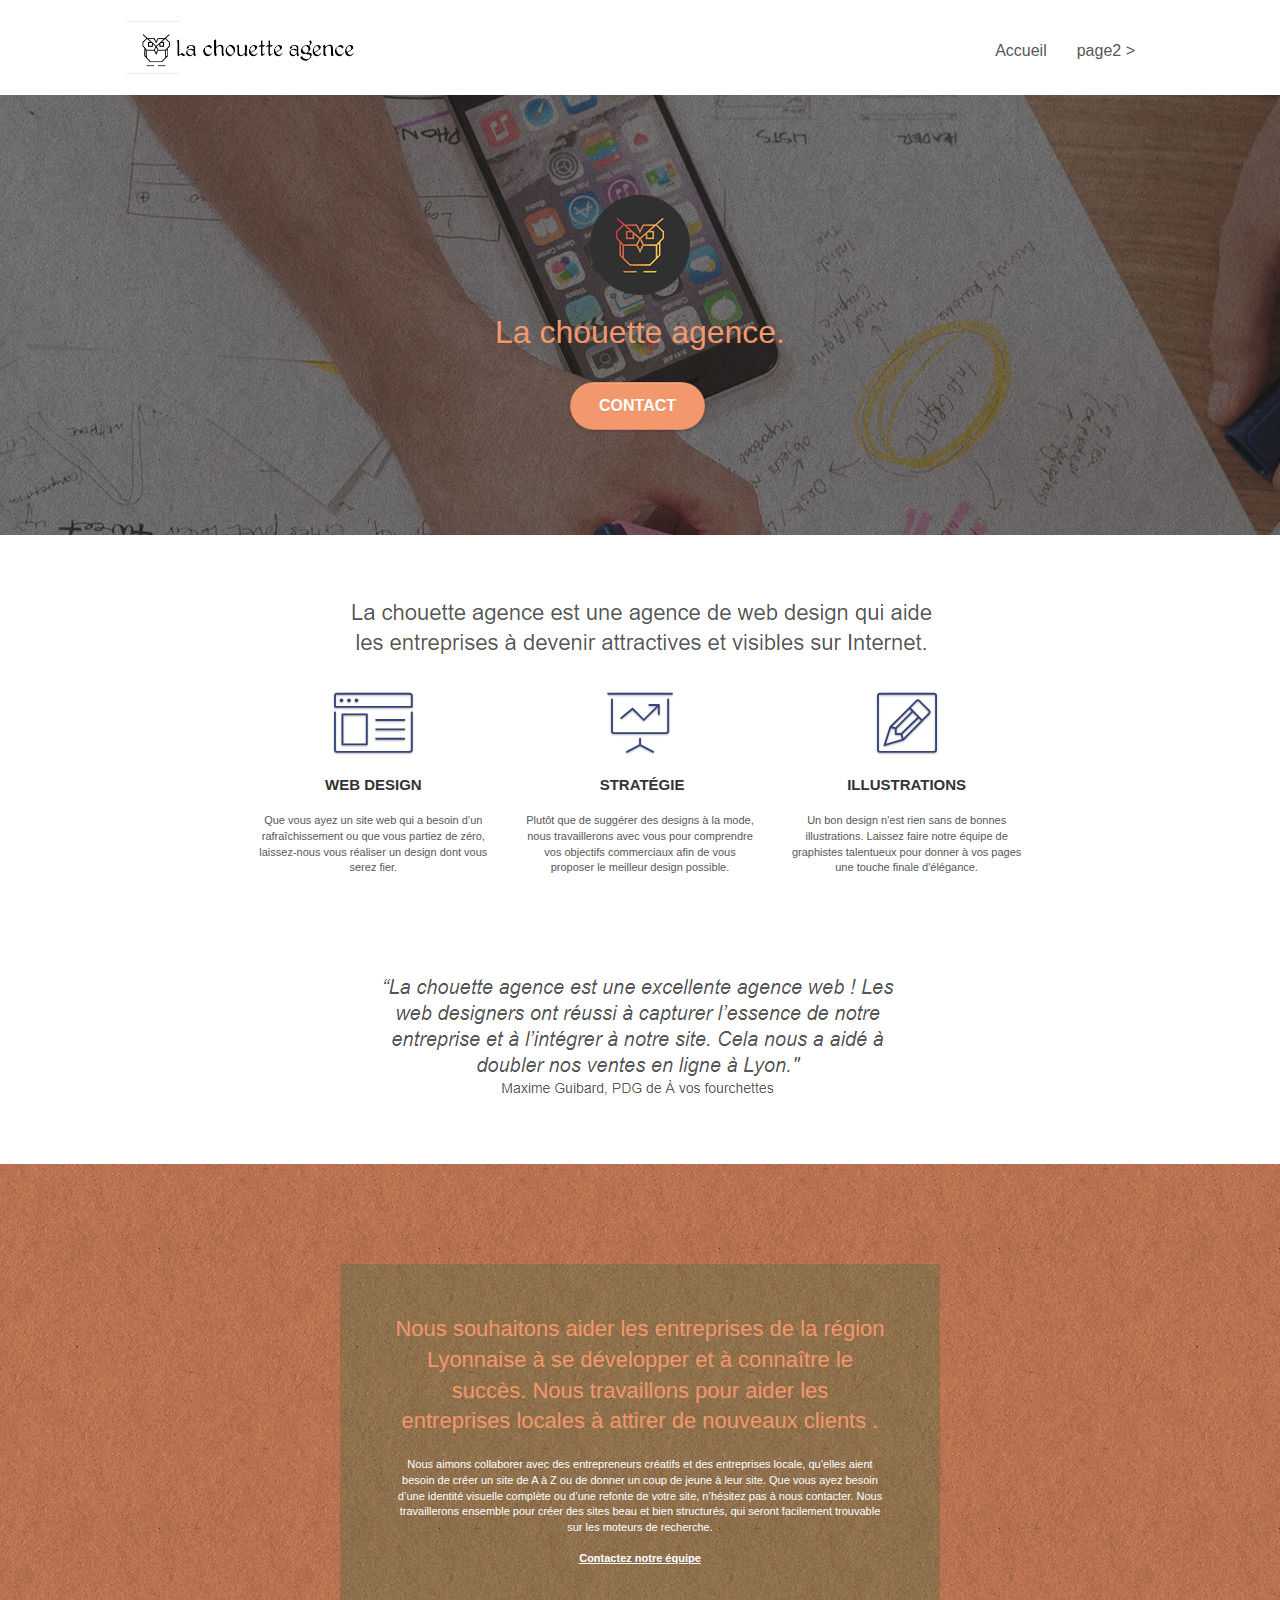
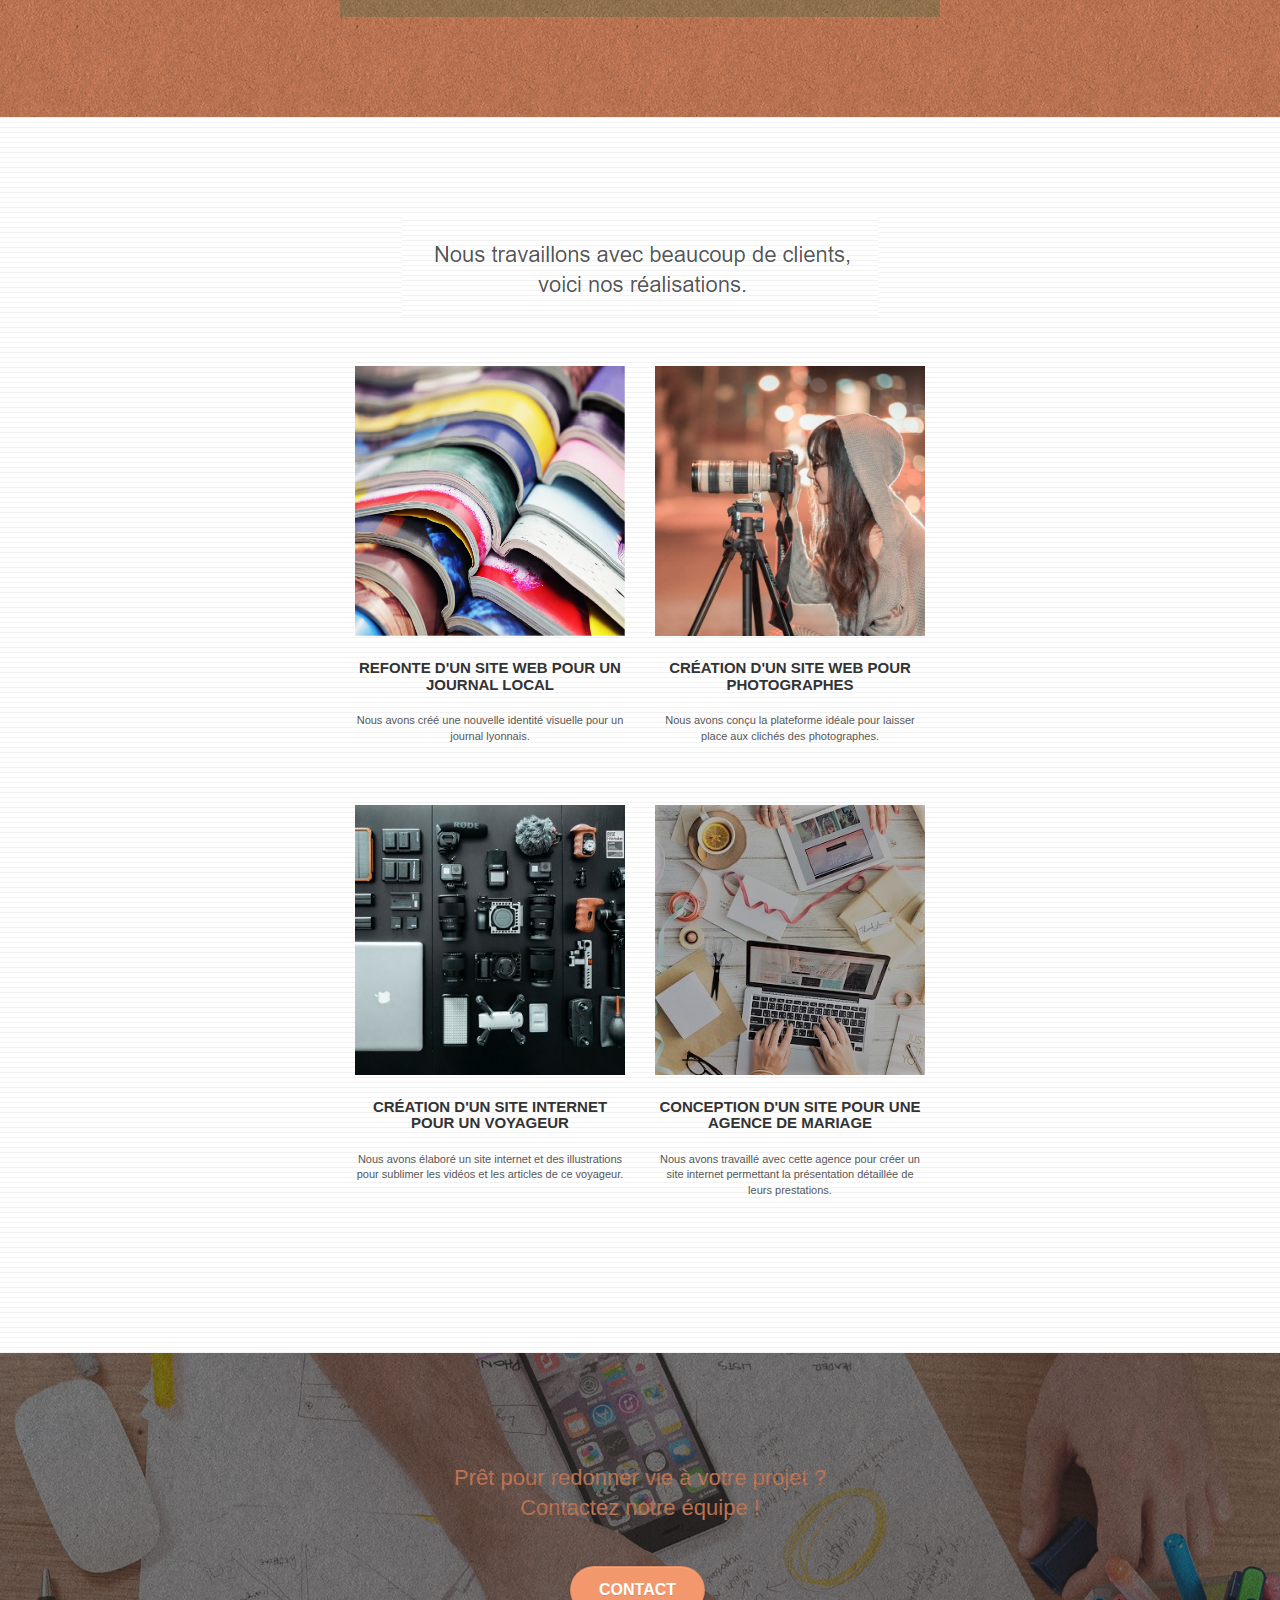
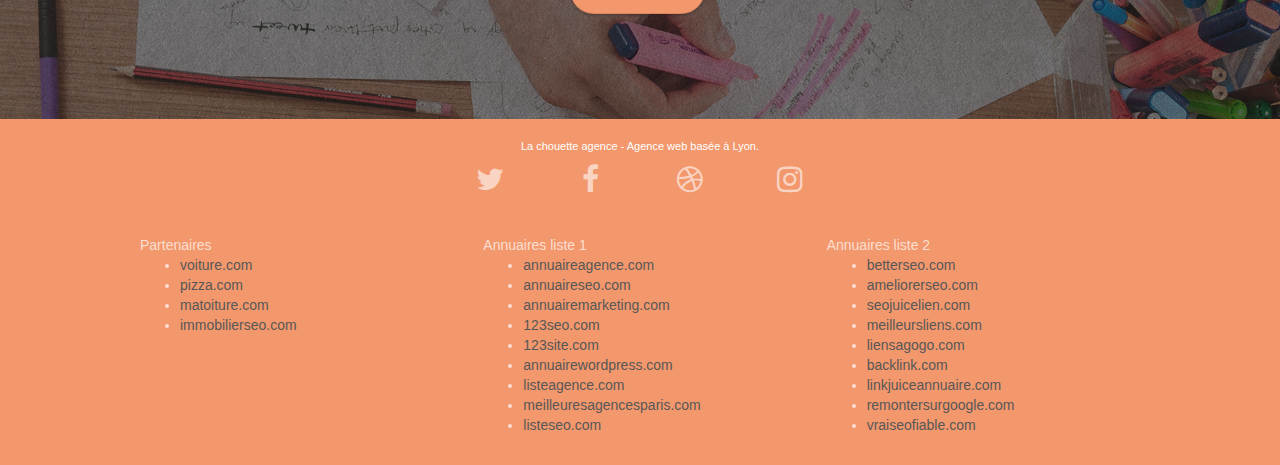
==== index.html @ bc7fcb78 "Site avant améliorations" ====
<!doctype html>
<html lang="Default">
<head>
    <meta charset="utf-8">
    <meta name="keywords" content="seo, google, site web, site internet, agence design paris, agence design, agence design,agence design,agence design,agence design,agence design,agence design,agence design,agence design">
    <meta name="description" content="">
    <meta name="viewport" content="width=device-width, initial-scale=1.0, viewport-fit=cover">
    <link rel="shortcut icon" type="image/png" href="favicon.jpg">
    
	<link rel="stylesheet" type="text/css" href="./css/bootstrap.css">
	<link rel="stylesheet" type="text/css" href="style.css">
	<link rel="stylesheet" type="text/css" href="./css/font-awesome.css">
	<link rel="stylesheet" type="text/css" href="./css/et-line.css">
	
    
	<script src="./js/jquery-2.1.0.js"></script>
	<script src="./js/bootstrap.js"></script>
	<script src="./js/blocs.js"></script>
	<script src="./js/jquery.touchSwipe.js" defer></script>
	<script src="./js/gmaps.js"></script>

    <title>.</title>

    
<!-- Analytics -->
 
<!-- Analytics END -->
    
</head>
<body>
<!-- Principal conteneur -->
<div class="page-container">
    
<!-- bloc-0 -->
<div class="bloc bgc-white l-bloc " id="bloc-0">
	<div class="container bloc-sm">

		<nav class="navbar row">
			<div class="navbar-header">
				<div class="keywords" style="color:#cccccc;font-size:1px;">Agence web à paris, stratégie web, web design, illustrations, design de site web, site web, web, internet, site internet, site</div>
				<a class="navbar-brand" href="index.html"><img src="img/la-chouette-agence.png" alt="paris web design logo agence web meilleure agence" height="40" /></a>
				<div class="keywords" style="color:#cccccc;font-size:1px;">Agence web à paris, stratégie web, web design, illustrations, design de site web, site web, web, internet, site internet, site</div>
				<button id="nav-toggle" type="button" class="ui-navbar-toggle navbar-toggle" data-toggle="collapse" data-target=".navbar-1">
					<span class="sr-only">Toggle navigation</span><span class="icon-bar"></span><span class="icon-bar"></span><span class="icon-bar"></span>
				</button>
			</div>
			<div class="collapse navbar-collapse navbar-1 special-dropdown-nav">
				<ul class="site-navigation nav navbar-nav">
					<li>
						<a href="index.html">Accueil</a>
					</li>
					<li>
					</li>
					<li>
						<a href="page2.html">page2 &gt;</a>
					</li>
				</ul>
			</div>
		</nav>
	</div>
</div>
<!-- bloc-0 END -->

<!-- bloc-1-presentation -->
<div class="bloc bgc-dark-slate-blue bg-banniere d-bloc bg-t-edge bloc-bg-texture texture-paper b-parallax" id="bloc-1-hero">
	<div class="container bloc-lg">
		<div class="row tight-width-whitespace">
			<div class="col-sm-12">
				<img src="img/logo.png" class="center-block image-resize-mode" width="100" alt="La chouette agence, agence web paris, création logo paris" />
				<h1 class="text-center hero-bloc-text tc-white ">
					La chouette agence.
				</h1>
				<div class="text-center">
					<a href="page2.html" class="btn btn-lg btn-clean btn-rd cta-hero btn-atomic-tangerine" id="cta-hero">Contact</a>
				</div>
			</div>
		</div>
	</div>
</div>
<!-- bloc-1-presentation END -->

<!-- bloc-2-services -->
<div class="bloc bgc-white l-bloc" id="bloc-2-services">
	<div class="container bloc-md">
		<div class="row">
			<div class="col-sm-12 text-center">
				<img alt="agence web, agence web paris, web design paris, stratégie web" src="img/title.png" />
			</div>
		</div>
		<div class="row voffset-lg med-width-whitespace">
			<div class="col-sm-4">
				<div class="text-center">
					<span class="et-icon-browser sm-shadow icon-dark-slate-blue icons icon-lg"></span>
				</div>
				<h3 class="mg-md text-center">
					Web design
				</h3>
				<p class="text-center ">
					Que vous ayez un site web qui a besoin d&rsquo;un rafraîchissement ou que vous partiez de zéro, laissez-nous vous réaliser un design dont vous serez fier.
				</p>
			</div>
			<div class="col-sm-4">
				<div class="text-center">
					<span class="et-icon-presentation sm-shadow icon-dark-slate-blue icons icon-lg"></span>
				</div>
				<h3 class="mg-md text-center">
					&nbsp;Stratégie
				</h3>
				<p class="text-center ">
					Plutôt que de suggérer des designs à la mode, nous travaillerons avec vous pour comprendre vos objectifs commerciaux afin de vous proposer le meilleur design possible.<br>
				</p>
			</div>
			<div class="col-sm-4">
				<div class="text-center">
					<span class="et-icon-edit sm-shadow icon-dark-slate-blue icons icon-lg"></span>
				</div>
				<h3 class="mg-md text-center">
					Illustrations
				</h3>
				<p class="text-center ">
					Un bon design n'est rien sans de bonnes illustrations. Laissez faire notre équipe de graphistes talentueux pour donner à vos pages une touche finale d'élégance.
				</p>
			</div>
		</div>
		<div class="row voffset-lg voffset">
			<div class="col-xs-12 col-md-8 col-md-offset-2 text-center">
				<img alt="agence web, agence web paris, web design paris, stratégie web" src="img/citation.png" />

			</div>
		</div>
	</div>
</div>
<!-- bloc-2-services END -->

<!-- bloc-3-what-i-do -->
<div class="bloc tc-white bgc-atomic-tangerine bg-presentation d-bloc bloc-bg-texture texture-paper b-parallax" id="bloc-3-what-i-do">
	<div class="container bloc-lg">
		<div class="row tight-width-whitespace black-background">
			<div class="col-sm-12">
				<h2 class="mg-md text-center tc-white">
					Nous souhaitons aider les entreprises de la région Lyonnaise à se développer et à connaître le succès. Nous travaillons pour aider les entreprises locales à attirer de nouveaux clients .<br>
				</h2>
				<p class="text-center white">
					Nous aimons collaborer avec des entrepreneurs créatifs et des entreprises locale, qu’elles aient besoin de créer un site de A à Z ou de donner un coup de jeune à leur site. Que vous ayez besoin d’une identité visuelle complète ou d’une refonte de votre site, n’hésitez pas à nous contacter. Nous travaillerons ensemble pour créer des sites beau et bien structurés, qui seront facilement trouvable sur les moteurs de recherche. <br><br><a class="ltc-white bold-link" href="page2.html">Contactez notre équipe</a><br>
				</p>
			</div>
		</div>
	</div>
</div>
<!-- bloc-3-what-i-do END -->

<!-- bloc-4-portfolio -->
<div class="bloc bgc-white bg-lines-h2-bg bg-repeat l-bloc" id="bloc-4-portfolio">
	<div class="container bloc-lg">
		<div class="row">
			<div class="col-sm-12 text-center">
				<img alt="agence web, agence web paris, web design paris, stratégie web" src="img/title2.png" />
			</div>
		</div>
		<div class="row tight-width-whitespace portfolio-row">
			<div class="col-sm-6">
				<a href="#" data-lightbox="img/1.jpg" data-gallery-id="gallery-1" data-caption="Refonte d'un site web pour un journal local" data-frame="snapshot-lb"><img src="img/1.jpg" alt="paris web design logo agence web meilleure agence et refonte site web journal" class="img-responsive portfolio-thumb" /></a>
				<h3 class="mg-md text-center">
					Refonte d'un site web pour un journal local
				</h3>
				<p class="text-center">
					Nous avons créé une nouvelle identité visuelle pour un journal lyonnais.
				</p>
			</div>
			<div class="col-sm-6">
				<a href="#" data-lightbox="img/2.jpg" data-gallery-id="gallery-1" data-caption="Création d'un site web pour photographes" data-frame="snapshot-lb"><img src="img/2.jpg" class="img-responsive portfolio-thumb" alt="paris web design logo agence web meilleure agence, Création d'un site web pour photographes" /></a>
				<h3 class="mg-md text-center">
					Création d'un site web pour photographes
				</h3>
				<p class="text-center">
					Nous avons conçu la plateforme idéale pour laisser place aux clichés des photographes.
				</p>
			</div>
		</div>
		<div class="row tight-width-whitespace portfolio-row">
			<div class="col-sm-6">
				<a href="#" data-lightbox="img/3.bmp" data-gallery-id="gallery-1" data-caption="Création d'un site internet pour un voyageur" data-frame="snapshot-lb"><img src="img/3.bmp" class="img-responsive portfolio-thumb" alt="paris web design logo agence web meilleure agence, Création d'un site web pour voyageur"/></a>
				<h3 class="mg-md text-center">
					Création d'un site internet pour un voyageur
				</h3>
				<p class="text-center">
					Nous avons élaboré un site internet et des illustrations pour sublimer les vidéos et les articles de ce voyageur.
				</p>
			</div>
			<div class="col-sm-6">
				<a href="#" data-lightbox="img/4.bmp" data-gallery-id="gallery-1" data-caption="Conception d'un site pour une agence de mariage" data-frame="snapshot-lb"><img src="img/4.bmp" class="img-responsive portfolio-thumb" alt="paris web design logo agence web meilleure agence, Création d'un site web pour agence de mariage" /></a>
				<h3 class="mg-md text-center">
					Conception d'un site pour une agence de mariage
				</h3>
				<p class="text-center">
					Nous avons travaillé avec cette agence pour créer un site internet permettant la présentation détaillée de leurs prestations.
				</p>
			</div>
		</div>
	</div>
</div>
<!-- bloc-4-portfolio END -->

<!-- bloc-5-cta -->
<div class="bloc bgc-dark-slate-blue bg-banniere d-bloc bloc-bg-texture texture-paper" id="bloc-5-cta">
	<div class="container bloc-lg">
		<div class="row">
			<h2 class="mg-md text-center tc-white">
				Prêt pour redonner vie à votre projet ?<br>Contactez notre équipe !
			</h2>
			<div class="col-sm-12 text-center">
				<a href="page2.html" class="btn btn-atomic-tangerine btn-clean btn-rd btn-lg cta-hero">Contact</a>
			</div>
		</div>
	</div>
</div>
<!-- bloc-5-cta END -->

<!-- Footer - bloc-8 -->
<div class="bloc bgc-atomic-tangerine d-bloc" id="bloc-8">
	<div class="container bloc-sm">
		<div class="row">
			<div class="col-sm-12">
				<p class="text-center white">
					La chouette agence - Agence web basée à Lyon.<br>
				</p>
				<div class="row row-no-gutters social">
					<div class="col-sm-3">
						<div class="text-center">
							<a class="social" href="index.html"><span class="fa fa-twitter icon-md"></span></a>
						</div>
					</div>
					<div class="col-sm-3">
						<div class="text-center">
							<a class="social" href="index.html"><span class="fa fa-facebook icon-md"></span></a>
						</div>
					</div>
					<div class="col-sm-3">
						<div class="text-center">
							<a class="social" href="index.html"><span class="fa fa-dribbble icon-md"></span></a>
						</div>
					</div>
					<div class="col-sm-3">
						<div class="text-center">
							<a class="social" href="index.html"><span class="fa fa-instagram icon-md"></span></a>
						</div>
					</div>
					<div class="keywords" style="color:#F3976C;">Agence web à paris, stratégie web, web design, illustrations, design de site web, site web, web, internet, site internet, site</div>
				</div>
				<div class="row">
					<div class="col-sm-4">
						Partenaires
							<ul>
								<li><a href="voiture.com">voiture.com</a></li>
								<li><a href="pizza.com">pizza.com</a></li>
								<li><a href="matoiture.com">matoiture.com</a></li>
								<li><a href="immobilierseo.com">immobilierseo.com</a></li>
							</ul>		
					</div>
					<div class="col-sm-4">
						Annuaires liste 1
						<ul>
							<li><a href="annuaireagence.com">annuaireagence.com</a></li>
							<li><a href="annuaireseo.com">annuaireseo.com</a></li>
							<li><a href="annuairemarketing.com">annuairemarketing.com</a></li>
							<li><a href="123seoture.com">123seo.com</a></li>
							<li><a href="123site.com">123site.com</a></li>
							<li><a href="annuairewordpress.com">annuairewordpress.com</a></li>
							<li><a href="listeagence.com">listeagence.com</a></li>
							<li><a href="meilleuresagencesparis.com">meilleuresagencesparis.com</a></li>
							<li><a href="listeseo.com">listeseo.com</a></li>
						</ul>
					</div>
					<div class="col-sm-4">
						Annuaires liste 2
						<ul>
							<li><a href="betterseo.com">betterseo.com</a></li>
							<li><a href="ameliorerseo.com">ameliorerseo.com</a></li>
							<li><a href="seojuicelien.com">seojuicelien.com</a></li>
							<li><a href="meilleursliens.com">meilleursliens.com</a></li>
							<li><a href="liensagogo.com">liensagogo.com</a></li>
							<li><a href="backlink.com">backlink.com</a></li>
							<li><a href="linkjuiceannuaire.com">linkjuiceannuaire.com</a></li>
							<li><a href="remontersurgoogle.com">remontersurgoogle.com</a></li>
							<li><a href="vraiseofiable.com">vraiseofiable.com</a></li>
						</ul>
					</div>
				</div>
			</div>
		</div>
	</div>
</div>
<!-- Footer - bloc-8 END -->

</div>
<!-- Principal conteneur END -->
    

</body>
</html>
---- style.css ----
body {
    margin: 0;
    padding: 0;
    background: #FFF;
    overflow-x: hidden;
    -webkit-font-smoothing: antialiased;
    -moz-osx-font-smoothing: grayscale;
}

a,
button {
    transition: all .3s ease-in-out;
    outline: none!important;
}

a:hover {
    text-decoration: none;
    cursor: pointer;
}

#page-loading-blocs-notifaction {
    position: fixed;
    top: 0;
    bottom: 0;
    width: 100%;
    z-index: 100000;
    background: #FFFFFF url("img/pageload-spinner.gif") no-repeat center center;
}

.bloc {
    width: 100%;
    clear: both;
    background: 50% 50% no-repeat;
    padding: 0 50px;
    -webkit-background-size: cover;
    -moz-background-size: cover;
    -o-background-size: cover;
    background-size: cover;
    position: relative;
}

.bloc .container {
    padding-left: 0;
    padding-right: 0;
}

.bloc-lg {
    padding: 100px 50px;
}

.bloc-md {
    padding: 50px;
}

.bloc-sm {
    padding: 20px 50px;
}

.bg-center,
.bg-l-edge,
.bg-r-edge,
.bg-t-edge,
.bg-b-edge,
.bg-tl-edge,
.bg-bl-edge,
.bg-tr-edge,
.bg-br-edge,
.bg-repeat {
    -webkit-background-size: auto!important;
    -moz-background-size: auto!important;
    -o-background-size: auto!important;
    background-size: auto!important;
}

.bg-repeat {
    background: repeat;
}

.bg-t-edge {
    background: top no-repeat;
}

.bloc-bg-texture::before {
    content: "";
    background-size: 2px 2px;
    position: absolute;
    top: 0;
    bottom: 0;
    left: 0;
    right: 0;
}

.texture-paper::before {
    background: url("img/texture-paper.png");
    background-size: 280px 280px;
}

.b-parallax {
    background-attachment: fixed;
}

.d-bloc {
    color: rgba(255, 255, 255, .7);
}

.d-bloc button:hover {
    color: rgba(255, 255, 255, .9);
}

.d-bloc .icon-round,
.d-bloc .icon-square,
.d-bloc .icon-rounded,
.d-bloc .icon-semi-rounded-a,
.d-bloc .icon-semi-rounded-b {
    border-color: rgba(255, 255, 255, .9);
}

.d-bloc .divider-h span {
    border-color: rgba(255, 255, 255, .2);
}

.d-bloc .a-btn,
.d-bloc .navbar a,
.d-bloc .navbar-brand,
.d-bloc a .icon-sm,
.d-bloc a .icon-md,
.d-bloc a .icon-lg,
.d-bloc a .icon-xl,
.d-bloc h1 a,
.d-bloc h2 a,
.d-bloc h3 a,
.d-bloc h4 a,
.d-bloc h5 a,
.d-bloc h6 a,
.d-bloc p a {
    color: rgba(255, 255, 255, .6);
}

.d-bloc .a-btn:hover,
.d-bloc .navbar a:hover,
.d-bloc .navbar-brand:hover,
.d-bloc a:hover .icon-sm,
.d-bloc a:hover .icon-md,
.d-bloc a:hover .icon-lg,
.d-bloc a:hover .icon-xl,
.d-bloc h1 a:hover,
.d-bloc h2 a:hover,
.d-bloc h3 a:hover,
.d-bloc h4 a:hover,
.d-bloc h5 a:hover,
.d-bloc h6 a:hover,
.d-bloc p a:hover {
    color: rgba(255, 255, 255, 1);
}

.d-bloc .navbar-toggle .icon-bar {
    background: rgba(255, 255, 255, 1);
}

.d-bloc .btn-wire,
.d-bloc .btn-wire:hover {
    color: rgba(255, 255, 255, 1);
    border-color: rgba(255, 255, 255, 1);
}

.d-bloc .panel {
    color: rgba(0, 0, 0, .5);
}

.d-bloc .panel button:hover {
    color: rgba(0, 0, 0, .7);
}

.d-bloc .panel icon {
    border-color: rgba(0, 0, 0, .7);
}

.d-bloc .panel .divider-h span {
    border-color: rgba(0, 0, 0, .1);
}

.d-bloc .panel .a-btn {
    color: rgba(0, 0, 0, .6);
}

.d-bloc .panel .a-btn:hover {
    color: rgba(0, 0, 0, 1);
}

.d-bloc .panel .btn-wire,
.d-bloc .panel .btn-wire:hover {
    color: rgba(0, 0, 0, .7);
    border-color: rgba(0, 0, 0, .3);
}

.d-bloc .panel,
.l-bloc {
    color: rgba(0, 0, 0, .5);
}

.d-bloc .panel button:hover,
.l-bloc button:hover {
    color: rgba(0, 0, 0, .7);
}

.l-bloc .icon-round,
.l-bloc .icon-square,
.l-bloc .icon-rounded,
.l-bloc .icon-semi-rounded-a,
.l-bloc .icon-semi-rounded-b {
    border-color: rgba(0, 0, 0, .7);
}

.d-bloc .panel .divider-h span,
.l-bloc .divider-h span {
    border-color: rgba(0, 0, 0, .1);
}

.d-bloc .panel .a-btn,
.l-bloc .a-btn,
.l-bloc .navbar a,
.l-bloc .navbar-brand,
.l-bloc a .icon-sm,
.l-bloc a .icon-md,
.l-bloc a .icon-lg,
.l-bloc a .icon-xl,
.l-bloc h1 a,
.l-bloc h2 a,
.l-bloc h3 a,
.l-bloc h4 a,
.l-bloc h5 a,
.l-bloc h6 a,
.l-bloc p a {
    color: rgba(0, 0, 0, .6);
}

.d-bloc .panel .a-btn:hover,
.l-bloc .a-btn:hover,
.l-bloc .navbar a:hover,
.l-bloc .navbar-brand:hover,
.l-bloc a:hover .icon-sm,
.l-bloc a:hover .icon-md,
.l-bloc a:hover .icon-lg,
.l-bloc a:hover .icon-xl,
.l-bloc h1 a:hover,
.l-bloc h2 a:hover,
.l-bloc h3 a:hover,
.l-bloc h4 a:hover,
.l-bloc h5 a:hover,
.l-bloc h6 a:hover,
.l-bloc p a:hover {
    color: rgba(0, 0, 0, 1);
}

.l-bloc .navbar-toggle .icon-bar {
    color: rgba(0, 0, 0, .6);
}

.d-bloc .panel .btn-wire,
.d-bloc .panel .btn-wire:hover,
.l-bloc .btn-wire,
.l-bloc .btn-wire:hover {
    color: rgba(0, 0, 0, .7);
    border-color: rgba(0, 0, 0, .3);
}

.voffset {
    margin-top: 30px;
}

.voffset-lg {
    margin-top: 80px;
}

.row-no-gutters {
    margin-right: 0;
    margin-left: 0;
}

.row.row-no-gutters > [class^="col-"],
.row.row-no-gutters > [class*=" col-"] {
    padding-right: 0;
    padding-left: 0;
}

#bloc-1-hero h1 {
    font-size: 32px;
}

.navbar {
    margin-bottom: 0;
    z-index: 1;
}

.navbar-brand {
    height: auto;
    padding: 3px 15px;
    font-size: 25px;
    font-weight: normal;
    font-weight: 600;
    line-height: 44px;
}

.navbar-brand img {
    max-height: 200px;
    margin: 0 5px 0 0;
    display: inline;
}

.navbar-brand img[src$=svg] {
    min-width: 100px;
}

.nav-center .navbar-brand img {
    margin: 0;
}

.navbar .nav {
    padding-top: 2px;
    margin-right: -16px;
    float: right;
    z-index: 1;
}

.nav > li {
    float: left;
    margin-top: 4px;
    font-size: 16px;
}

.navbar-nav .open .dropdown-menu > li > a {
    text-align: inherit;
}

.nav > li a:hover,
.nav > li a:focus {
    background: transparent;
}

.navbar-toggle {
    margin: 10px 10px 0 0;
    border: 0px;
}

.navbar-toggle:hover {
    background: transparent!important;
}

.navbar-toggle .icon-bar {
    background-color: rgba(0, 0, 0, .5);
    width: 26px;
}

.nav-invert .navbar .nav {
    float: left;
}

.nav-invert .navbar-header,
.nav-invert .navbar-brand {
    float: right;
    position: relative;
    z-index: 2;
}

@media (min-width: 768px) {
    .site-navigation {
        position: absolute;
        top: 50%;
        right: 20px;
        transform: translate(0, -50%);
        -webkit-transform: translateY(-50%);
    }
    .nav > li .dropdown-menu a,
    .nav > li .dropdown-menu a:hover {
        color: #484848;
    }
    .nav-invert .site-navigation {
        left: 0;
        right: 0;
    }
    .nav-center {
        text-align: center;
    }
    .nav-center .navbar-header {
        width: 100%;
    }
    .nav-center .navbar-header,
    .nav-center .navbar-brand,
    .nav-center .nav > li {
        float: none;
        display: inline-block;
    }
    .nav-center .site-navigation {
        position: relative;
        width: 100%;
        right: 0;
        margin-right: 0px;
        margin-top: 20px;
    }
    .nav-center.mini-nav .navbar-toggle {
        float: none;
        margin: 10px auto 0;
    }
}

.nav > li > .dropdown a {
    background: none!important;
    display: block;
    padding: 14px 15px;
}

nav .caret {
    margin: 0 5px;
}

.dropdown-menu .dropdown-menu {
    top: -8px;
    left: 100%;
}

.dropdown-menu .dropmenu-flow-right {
    top: 100%;
    left: 0;
    margin-left: -1px;
    border-top-left-radius: 0;
    border-top-right-radius: 0;
}

.dropdown-menu .dropdown span {
    border: 4px solid black;
    border-top-color: transparent;
    border-right-color: transparent;
    border-bottom-color: transparent;
    margin: 6px -5px 0 0!important;
    float: right;
}

.mg-md {
    margin-top: 10px;
    margin-bottom: 20px;
}

.mg-lg {
    margin-top: 10px;
    margin-bottom: 40px;
}

.btn {
    margin: 0 5px 5px 0;
}

.btn.pull-right {
    margin: 0 0 5px 5px;
}

.btn-d,
.btn-d:hover,
.btn-d:focus {
    color: #FFF;
    background: rgba(0, 0, 0, .3);
}

button {
    outline: none!important;
}

.btn-rd {
    border-radius: 40px;
}

.btn-clean {
    border: 1px solid rgba(0, 0, 0, .08);
    border-bottom-color: rgba(0, 0, 0, .1);
    text-shadow: 0 1px 0 rgba(0, 0, 1, .1);
    box-shadow: 0 1px 3px rgba(0, 0, 1, .25), inset 0 1px 0 0 rgba(255, 255, 255, .15);
}

.icon-md {
    font-size: 30px!important;
}

.icon-lg {
    font-size: 60px!important;
}

.sm-shadow {
    text-shadow: 0 1px 2px rgba(0, 0, 0, .3);
}

.panel-sq,
.panel-sq .panel-heading,
.panel-sq .panel-footer {
    border-radius: 0;
}

.panel-rd {
    border-radius: 30px;
}

.panel-rd .panel-heading {
    border-radius: 29px 29px 0 0;
}

.panel-rd .panel-footer {
    border-radius: 0 0 29px 29px;
}

.form-control {
    border-color: rgba(0, 0, 0, .1);
    box-shadow: none;
}

.scrollToTop {
    width: 40px;
    height: 40px;
    position: fixed;
    bottom: 20px;
    right: 20px;
    opacity: 0;
    z-index: 500;
    transition: all .3s ease-in-out;
}

.scrollToTop span {
    margin-top: 6px;
}

.showScrollTop {
    font-size: 14px;
    opacity: 1;
}

a[data-lightbox] {
    position: relative;
    display: block;
    text-align: center;
}

a[data-lightbox]:hover::before {
    content: "+";
    font-family: "HelveticaNeue-Light", "Helvetica Neue Light", "Helvetica Neue", Helvetica, Arial;
    font-size: 32px;
    width: 50px;
    height: 50px;
    margin-left: -25px;
    border-radius: 50%;
    background: rgba(0, 0, 0, .6);
    color: #FFF;
    font-weight: 100;
    z-index: 1;
    position: absolute;
    top: 50%;
    transform: translateY(-50%);
    -webkit-transform: translateY(-50%);
}

a[data-lightbox]:hover img {
    opacity: 0.6;
    -webkit-animation-fill-mode: none;
    animation-fill-mode: none;
}

#lightbox-modal {
    display: flex;
    align-items: center;
}

#lightbox-modal .modal-dialog {
    width: 90%;
    max-width: 900px;
    margin: 0 auto 0;
}

#lightbox-modal .modal-dialog img {
    max-height: 90vh;
    margin: 0 auto;
}

.lightbox-caption {
    padding: 20px;
    color: #FFF;
    background: rgba(0, 0, 0, .5);
    position: absolute;
    left: 15px;
    right: 15px;
    bottom: 5px;
}

.close-lightbox {
    color: #FFF;
    font-size: 30px;
    position: absolute;
    top: 20px;
    right: 20px;
    z-index: 20;
    background: rgba(0, 0, 0, .5);
    border: none;
    line-height: 30px;
    padding: 0 9px 5px;
    opacity: 0.3;
}

.close-lightbox:hover,
.next-lightbox:hover,
.prev-lightbox:hover {
    opacity: 1.0;
    color: #FFF;
}

.next-lightbox,
.prev-lightbox {
    font-size: 20px;
    color: rgba(255, 255, 255, .9);
    background: rgba(0, 0, 0, .5);
    transition: all .2s ease-in-out;
    position: absolute;
    top: 45%;
    z-index: 1;
    opacity: 0.4;
}

.next-lightbox {
    padding: 6px 8px 1px 13px;
    right: 25px;
}

.prev-lightbox {
    padding: 6px 13px 1px 10px;
    left: 25px;
}

.snapshot-lb .modal-body {
    padding-bottom: 45px;
}

.snapshot-lb .lightbox-caption {
    padding: 0;
    color: rgba(0, 0, 0, .5);
    background: none;
}

h1,
h2,
h3,
h4,
h5,
h6,
p,
label,
.btn,
a {
    font-family: "helvetica";
    font-weight: 400;
    color: #575757!important;
}

.container {
    max-width: 1000px;
}

.hero-bloc-text {
    font-size: 38px;
}

.hero-bloc-text-sub {
    font-size: 36px;
}

.statement-bloc-text {
    line-height: 26px;
    font-style: italic;
    font-size: 20px;
    text-align: center;
    font-weight: lighter;
    max-width: 520px;
    margin: auto auto auto auto;
}

p {
    font-size: 11px;
}

.tight-width-whitespace {
    max-width: 600px;
    margin: auto auto auto auto;
}

.h1 {
    font-size: 20px;
    font-family: "Open Sans";
}

.cta-hero {
    margin-top: 22px;
    color: #FFFFFF!important;
    text-transform: uppercase;
    padding: 12px 28px 12px 28px;
    font-size: 16px;
    font-weight: 700;
}

.social {
    max-width: 400px;
    margin: auto auto auto auto;
}

h2 {
    font-size: 22px;
    line-height: 1.4em;
}

h3 {
    font-size: 15px;
    text-transform: uppercase;
    font-weight: 700;
    color: #333333!important;
}

.med-width-whitespace {
    max-width: 800px;
    margin: auto auto auto auto;
    box-shadow: 0px 0px 0px #000000;
}

h1 {
    color: #333333!important;
}

h4 {
    color: #333333!important;
}

.icons {
    margin-bottom: 14px;
    margin-top: 24px;
}

.white {
    color: #FFFFFF!important;
}

.portfolio-thumb {
    margin-bottom: 24px;
}

.portfolio-row {
    margin-bottom: 44px;
    margin-top: 50px;
}

.avatar {
    box-shadow: 0px 4px 9px rgba(0, 0, 0, 0.3);
}

.black-background {
    background-color: rgba(165, 147, 99, 0.7);
    padding: 40px 40px 40px 40px;
}

.bold-link {
    font-weight: 900;
    text-decoration: underline!important;
}

.bgc-white {
    background-color: #FFFFFF;
}

.bgc-dark-slate-blue {
    background-color: #364577;
}

.bgc-atomic-tangerine {
    background-color: #F3976C;
}

.tc-white {
    color: #F3976C!important;
}

.btn-atomic-tangerine {
    background: #F3976C;
    color: #FFFFFF!important;
}

.btn-atomic-tangerine:hover {
    background: #c27956!important;
    color: #FFFFFF!important;
}

.ltc-white {
    color: #FFFFFF!important;
}

.ltc-white:hover {
    color: #cccccc!important;
}

.ltc-atomic-tangerine {
    color: #F3976C!important;
}

.ltc-atomic-tangerine:hover {
    color: #c27956!important;
}

.icon-dark-slate-blue {
    color: #364577!important;
    border-color: #364577!important;
}

.bg-dots-bg {
    background-image: url("img/dots-bg.png");
}

.bg-lines-h2-bg {
    background-image: url("img/lines-h2-bg.png");
}

.bg-banniere {
    background-image: url("img/la-chouette-agence-banniere.jpg");
}

.bg-presentation {
    background-image: url("img/image-de-presentation.bmp");
}

@media (max-width: 1024px) {
    .bloc {
        padding-left: 20px;
        padding-right: 20px;
    }
    .bloc.full-width-bloc,
    .bloc-tile-2.full-width-bloc .container,
    .bloc-tile-3.full-width-bloc .container,
    .bloc-tile-4.full-width-bloc .container {
        padding-left: 0;
        padding-right: 0;
    }
}

@media (max-width: 992px) and (min-width: 768px) {
    .navbar .nav {
        max-width: 80%
    }
    .nav-center.navbar .nav {
        max-width: 100%
    }
}

@media only screen and (min-device-width: 768px) and (max-device-width: 1024px) and (orientation: landscape) {
    .b-parallax {
        background-attachment: scroll;
    }
}

@media only screen and (min-device-width: 1024px) and (max-device-width: 1366px) and (-webkit-min-device-pixel-ratio: 1.5) {
    .b-parallax {
        background-attachment: scroll;
    }
}

@media (max-width: 991px) {
    .container {
        width: 100%;
    }
    .b-parallax {
        background-attachment: scroll;
    }
    .page-container,
    #hero-bloc {
        overflow-x: hidden;
        position: relative;
    }
    .bloc {
        padding-left: constant(safe-area-inset-left);
        padding-right: constant(safe-area-inset-right);
    }
    .bloc-group,
    .bloc-group .bloc {
        display: block;
        width: 100%;
    }
    .bloc-fill-screen .fill-bloc-top-edge,
    .bloc-fill-screen .fill-bloc-bottom-edge {
        padding: 0 20px;
        padding-left: constant(safe-area-inset-left);
        padding-right: constant(safe-area-inset-right);
    }
}

@media (max-width: 767px) {
    .page-container {
        overflow-x: hidden;
        position: relative;
    }
    h1,
    h2,
    h3,
    h4,
    h5,
    h6,
    p,
    #disqus_thread {
        padding-left: 10px!important;
        padding-right: 10px!important;
    }
    .b-parallax {
        background-attachment: scroll;
    }
    .navbar .nav {
        padding-top: 0;
        border-top: 1px solid rgba(0, 0, 0, .2);
        float: none!important;
    }
    .navbar.row {
        margin-left: 0;
        margin-right: 0;
    }
    .site-navigation {
        position: inherit;
        transform: none;
        -webkit-transform: none;
        -ms-transform: none;
    }
    .nav > li {
        margin-top: 0;
        border-bottom: 1px solid rgba(0, 0, 0, .1);
        background: rgba(0, 0, 0, .05);
        text-align: left;
        padding-left: 15px;
        width: 100%;
    }
    .nav > li:hover {
        background: rgba(0, 0, 0, .08);
    }
    .dropdown .dropdown a .caret {
        float: none;
        margin: 5px 0 0 10px!important;
        border: 4px solid black;
        border-bottom-color: transparent;
        border-right-color: transparent;
        border-left-color: transparent;
    }
    #hero-bloc .navbar .nav {
        background: rgba(0, 0, 0, .8);
    }
    #hero-bloc .navbar .nav a {
        color: rgba(255, 255, 255, .6);
    }
    .hero {
        padding: 50px 0;
    }
    .hero-nav {
        left: -1px;
        right: -1px;
    }
    .navbar-collapse {
        padding: 0;
        overflow-x: hidden;
        -webkit-box-shadow: none;
        box-shadow: none;
    }
    .navbar-brand img {
        max-height: 40px;
        width: auto;
    }
    .nav-invert .navbar-header {
        float: none;
        width: 100%;
    }
    .nav-invert .navbar-toggle {
        float: left;
        margin-left: 10px;
    }
    .bloc {
        padding-left: 0;
        padding-right: 0;
    }
    .bloc-xxl,
    .bloc-xl,
    .bloc-lg {
        padding: 40px 0;
    }
    .bloc-sm,
    .bloc-md {
        padding-left: 0;
        padding-right: 0;
    }
    .bloc-tile-2 .container,
    .bloc-tile-3 .container,
    .bloc-tile-4 .container,
    .bloc-fill-screen .fill-bloc-top-edge,
    .bloc-fill-screen .fill-bloc-bottom-edge {
        padding-left: 0;
        padding-right: 0;
    }
    .a-block {
        padding: 0 10px;
    }
    .btn-dwn {
        display: none;
    }
    .voffset {
        margin-top: 5px;
    }
    .voffset-md {
        margin-top: 20px;
    }
    .voffset-lg {
        margin-top: 30px;
    }
    form {
        padding: 5px;
    }
    .close-lightbox {
        display: inline-block;
    }
    .blocsapp-device-iphone5 {
        background-size: 216px 425px;
        padding-top: 60px;
        width: 216px;
        height: 425px;
    }
    .blocsapp-device-iphone5 img {
        width: 180px;
        height: 320px;
    }
}

@media (max-width: 400px) {
    .bloc {
        padding-left: 0;
        padding-right: 0;
    }
}

@media (max-width: 767px) {
    .bloc-mob-center-text {
        text-align: center;
    }
}
---- css/et-line.css ----
@font-face {
    font-family: et-line;
    src: url(../fonts/et-line.eot);
    src: url(../fonts/et-line.eot?#iefix) format('embedded-opentype'), url(../fonts/et-line.woff) format('woff'), url(../fonts/et-line.ttf) format('truetype'), url(../fonts/et-line.svg#et-line) format('svg');
    font-weight: 400;
    font-style: normal
}

.et-icon-adjustments,
.et-icon-alarmclock,
.et-icon-anchor,
.et-icon-aperture,
.et-icon-attachment,
.et-icon-bargraph,
.et-icon-basket,
.et-icon-beaker,
.et-icon-bike,
.et-icon-book-open,
.et-icon-briefcase,
.et-icon-browser,
.et-icon-calendar,
.et-icon-camera,
.et-icon-caution,
.et-icon-chat,
.et-icon-circle-compass,
.et-icon-clipboard,
.et-icon-clock,
.et-icon-cloud,
.et-icon-compass,
.et-icon-desktop,
.et-icon-dial,
.et-icon-document,
.et-icon-documents,
.et-icon-download,
.et-icon-dribbble,
.et-icon-edit,
.et-icon-envelope,
.et-icon-expand,
.et-icon-facebook,
.et-icon-flag,
.et-icon-focus,
.et-icon-gears,
.et-icon-genius,
.et-icon-gift,
.et-icon-global,
.et-icon-globe,
.et-icon-googleplus,
.et-icon-grid,
.et-icon-happy,
.et-icon-hazardous,
.et-icon-heart,
.et-icon-hotairballoon,
.et-icon-hourglass,
.et-icon-key,
.et-icon-laptop,
.et-icon-layers,
.et-icon-lifesaver,
.et-icon-lightbulb,
.et-icon-linegraph,
.et-icon-linkedin,
.et-icon-lock,
.et-icon-magnifying-glass,
.et-icon-map,
.et-icon-map-pin,
.et-icon-megaphone,
.et-icon-mic,
.et-icon-mobile,
.et-icon-newspaper,
.et-icon-notebook,
.et-icon-paintbrush,
.et-icon-paperclip,
.et-icon-pencil,
.et-icon-phone,
.et-icon-picture,
.et-icon-pictures,
.et-icon-piechart,
.et-icon-presentation,
.et-icon-pricetags,
.et-icon-printer,
.et-icon-profile-female,
.et-icon-profile-male,
.et-icon-puzzle,
.et-icon-quote,
.et-icon-recycle,
.et-icon-refresh,
.et-icon-ribbon,
.et-icon-rss,
.et-icon-sad,
.et-icon-scissors,
.et-icon-scope,
.et-icon-search,
.et-icon-shield,
.et-icon-speedometer,
.et-icon-strategy,
.et-icon-streetsign,
.et-icon-tablet,
.et-icon-target,
.et-icon-telescope,
.et-icon-toolbox,
.et-icon-tools,
.et-icon-tools-2,
.et-icon-trophy,
.et-icon-tumblr,
.et-icon-twitter,
.et-icon-upload,
.et-icon-video,
.et-icon-wallet,
.et-icon-wine {
    font-family: et-line;
    speak: none;
    font-style: normal;
    font-weight: 400;
    font-variant: normal;
    text-transform: none;
    line-height: 1;
    -webkit-font-smoothing: antialiased;
    -moz-osx-font-smoothing: grayscale;
    display: inline-block
}

.et-icon-mobile:before {
    content: "\e000"
}

.et-icon-laptop:before {
    content: "\e001"
}

.et-icon-desktop:before {
    content: "\e002"
}

.et-icon-tablet:before {
    content: "\e003"
}

.et-icon-phone:before {
    content: "\e004"
}

.et-icon-document:before {
    content: "\e005"
}

.et-icon-documents:before {
    content: "\e006"
}

.et-icon-search:before {
    content: "\e007"
}

.et-icon-clipboard:before {
    content: "\e008"
}

.et-icon-newspaper:before {
    content: "\e009"
}

.et-icon-notebook:before {
    content: "\e00a"
}

.et-icon-book-open:before {
    content: "\e00b"
}

.et-icon-browser:before {
    content: "\e00c"
}

.et-icon-calendar:before {
    content: "\e00d"
}

.et-icon-presentation:before {
    content: "\e00e"
}

.et-icon-picture:before {
    content: "\e00f"
}

.et-icon-pictures:before {
    content: "\e010"
}

.et-icon-video:before {
    content: "\e011"
}

.et-icon-camera:before {
    content: "\e012"
}

.et-icon-printer:before {
    content: "\e013"
}

.et-icon-toolbox:before {
    content: "\e014"
}

.et-icon-briefcase:before {
    content: "\e015"
}

.et-icon-wallet:before {
    content: "\e016"
}

.et-icon-gift:before {
    content: "\e017"
}

.et-icon-bargraph:before {
    content: "\e018"
}

.et-icon-grid:before {
    content: "\e019"
}

.et-icon-expand:before {
    content: "\e01a"
}

.et-icon-focus:before {
    content: "\e01b"
}

.et-icon-edit:before {
    content: "\e01c"
}

.et-icon-adjustments:before {
    content: "\e01d"
}

.et-icon-ribbon:before {
    content: "\e01e"
}

.et-icon-hourglass:before {
    content: "\e01f"
}

.et-icon-lock:before {
    content: "\e020"
}

.et-icon-megaphone:before {
    content: "\e021"
}

.et-icon-shield:before {
    content: "\e022"
}

.et-icon-trophy:before {
    content: "\e023"
}

.et-icon-flag:before {
    content: "\e024"
}

.et-icon-map:before {
    content: "\e025"
}

.et-icon-puzzle:before {
    content: "\e026"
}

.et-icon-basket:before {
    content: "\e027"
}

.et-icon-envelope:before {
    content: "\e028"
}

.et-icon-streetsign:before {
    content: "\e029"
}

.et-icon-telescope:before {
    content: "\e02a"
}

.et-icon-gears:before {
    content: "\e02b"
}

.et-icon-key:before {
    content: "\e02c"
}

.et-icon-paperclip:before {
    content: "\e02d"
}

.et-icon-attachment:before {
    content: "\e02e"
}

.et-icon-pricetags:before {
    content: "\e02f"
}

.et-icon-lightbulb:before {
    content: "\e030"
}

.et-icon-layers:before {
    content: "\e031"
}

.et-icon-pencil:before {
    content: "\e032"
}

.et-icon-tools:before {
    content: "\e033"
}

.et-icon-tools-2:before {
    content: "\e034"
}

.et-icon-scissors:before {
    content: "\e035"
}

.et-icon-paintbrush:before {
    content: "\e036"
}

.et-icon-magnifying-glass:before {
    content: "\e037"
}

.et-icon-circle-compass:before {
    content: "\e038"
}

.et-icon-linegraph:before {
    content: "\e039"
}

.et-icon-mic:before {
    content: "\e03a"
}

.et-icon-strategy:before {
    content: "\e03b"
}

.et-icon-beaker:before {
    content: "\e03c"
}

.et-icon-caution:before {
    content: "\e03d"
}

.et-icon-recycle:before {
    content: "\e03e"
}

.et-icon-anchor:before {
    content: "\e03f"
}

.et-icon-profile-male:before {
    content: "\e040"
}

.et-icon-profile-female:before {
    content: "\e041"
}

.et-icon-bike:before {
    content: "\e042"
}

.et-icon-wine:before {
    content: "\e043"
}

.et-icon-hotairballoon:before {
    content: "\e044"
}

.et-icon-globe:before {
    content: "\e045"
}

.et-icon-genius:before {
    content: "\e046"
}

.et-icon-map-pin:before {
    content: "\e047"
}

.et-icon-dial:before {
    content: "\e048"
}

.et-icon-chat:before {
    content: "\e049"
}

.et-icon-heart:before {
    content: "\e04a"
}

.et-icon-cloud:before {
    content: "\e04b"
}

.et-icon-upload:before {
    content: "\e04c"
}

.et-icon-download:before {
    content: "\e04d"
}

.et-icon-target:before {
    content: "\e04e"
}

.et-icon-hazardous:before {
    content: "\e04f"
}

.et-icon-piechart:before {
    content: "\e050"
}

.et-icon-speedometer:before {
    content: "\e051"
}

.et-icon-global:before {
    content: "\e052"
}

.et-icon-compass:before {
    content: "\e053"
}

.et-icon-lifesaver:before {
    content: "\e054"
}

.et-icon-clock:before {
    content: "\e055"
}

.et-icon-aperture:before {
    content: "\e056"
}

.et-icon-quote:before {
    content: "\e057"
}

.et-icon-scope:before {
    content: "\e058"
}

.et-icon-alarmclock:before {
    content: "\e059"
}

.et-icon-refresh:before {
    content: "\e05a"
}

.et-icon-happy:before {
    content: "\e05b"
}

.et-icon-sad:before {
    content: "\e05c"
}

.et-icon-facebook:before {
    content: "\e05d"
}

.et-icon-twitter:before {
    content: "\e05e"
}

.et-icon-googleplus:before {
    content: "\e05f"
}

.et-icon-rss:before {
    content: "\e060"
}

.et-icon-tumblr:before {
    content: "\e061"
}

.et-icon-linkedin:before {
    content: "\e062"
}

.et-icon-dribbble:before {
    content: "\e063"
}
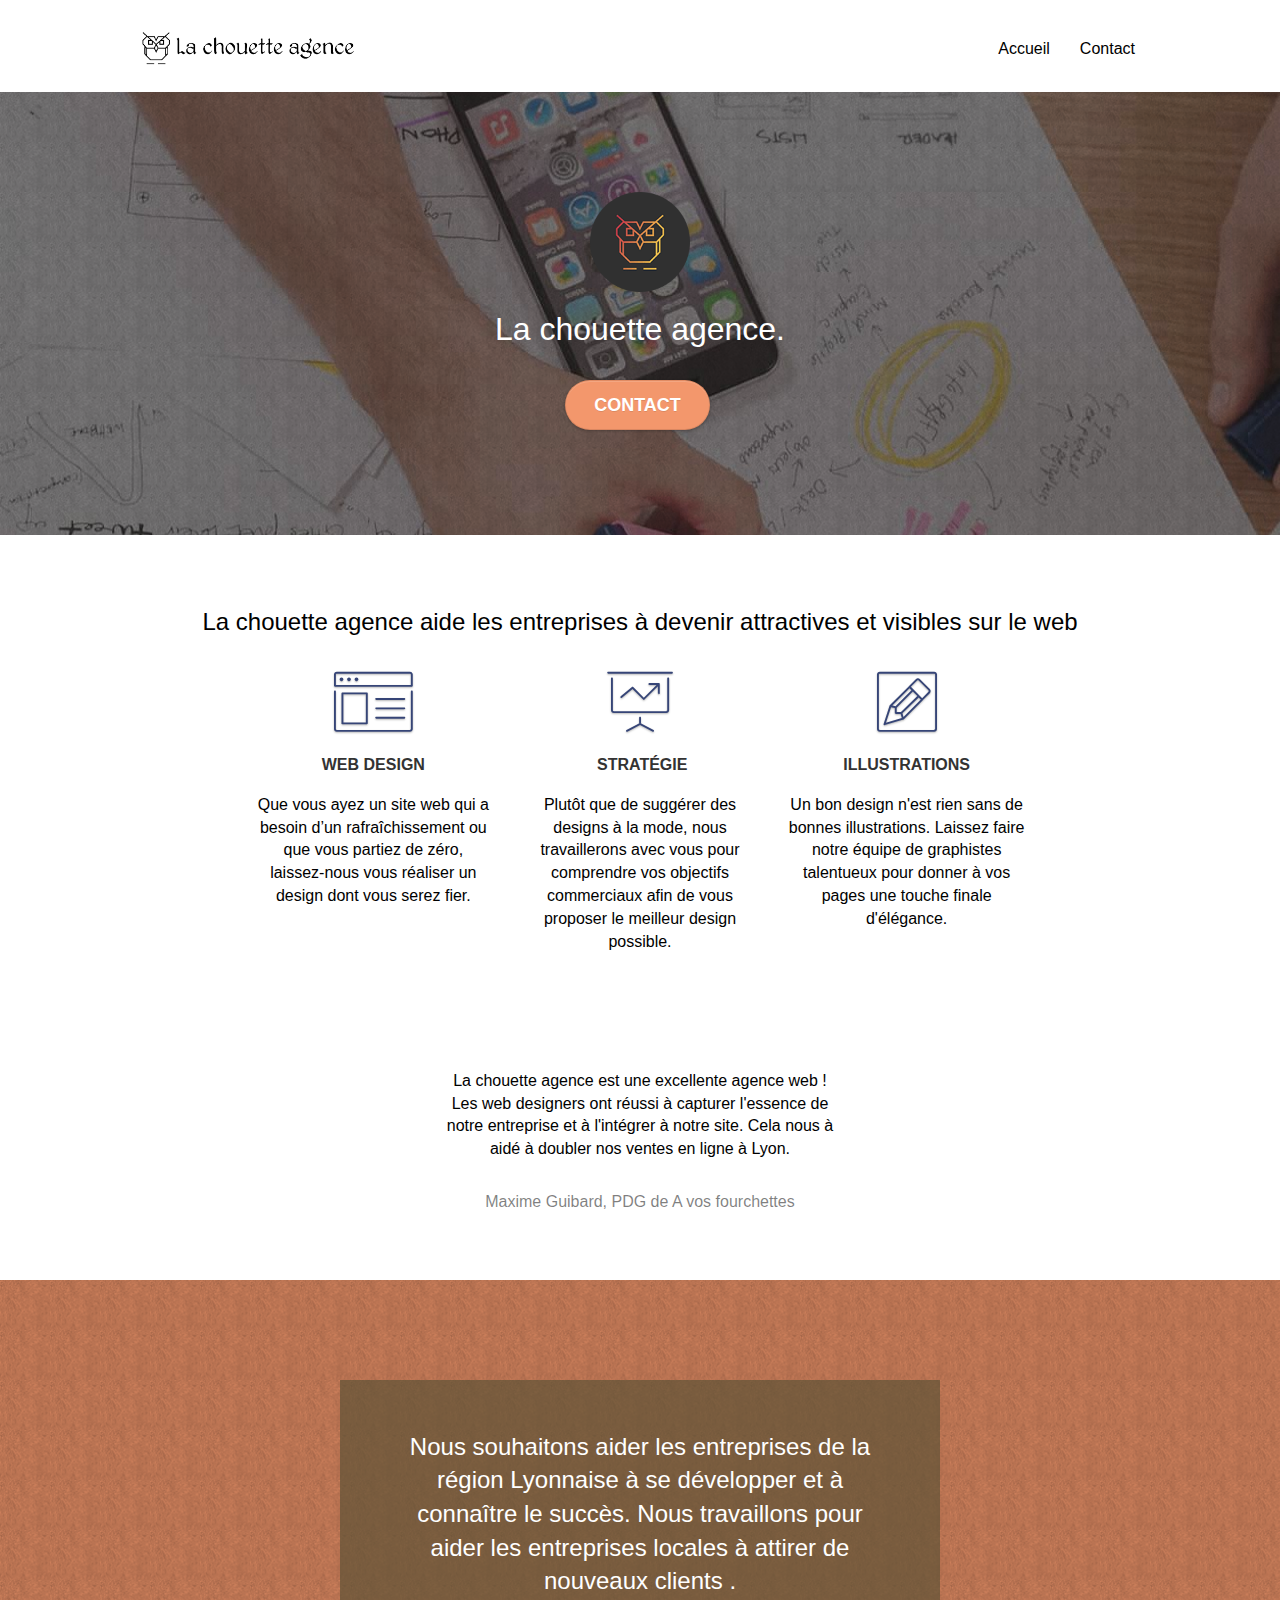
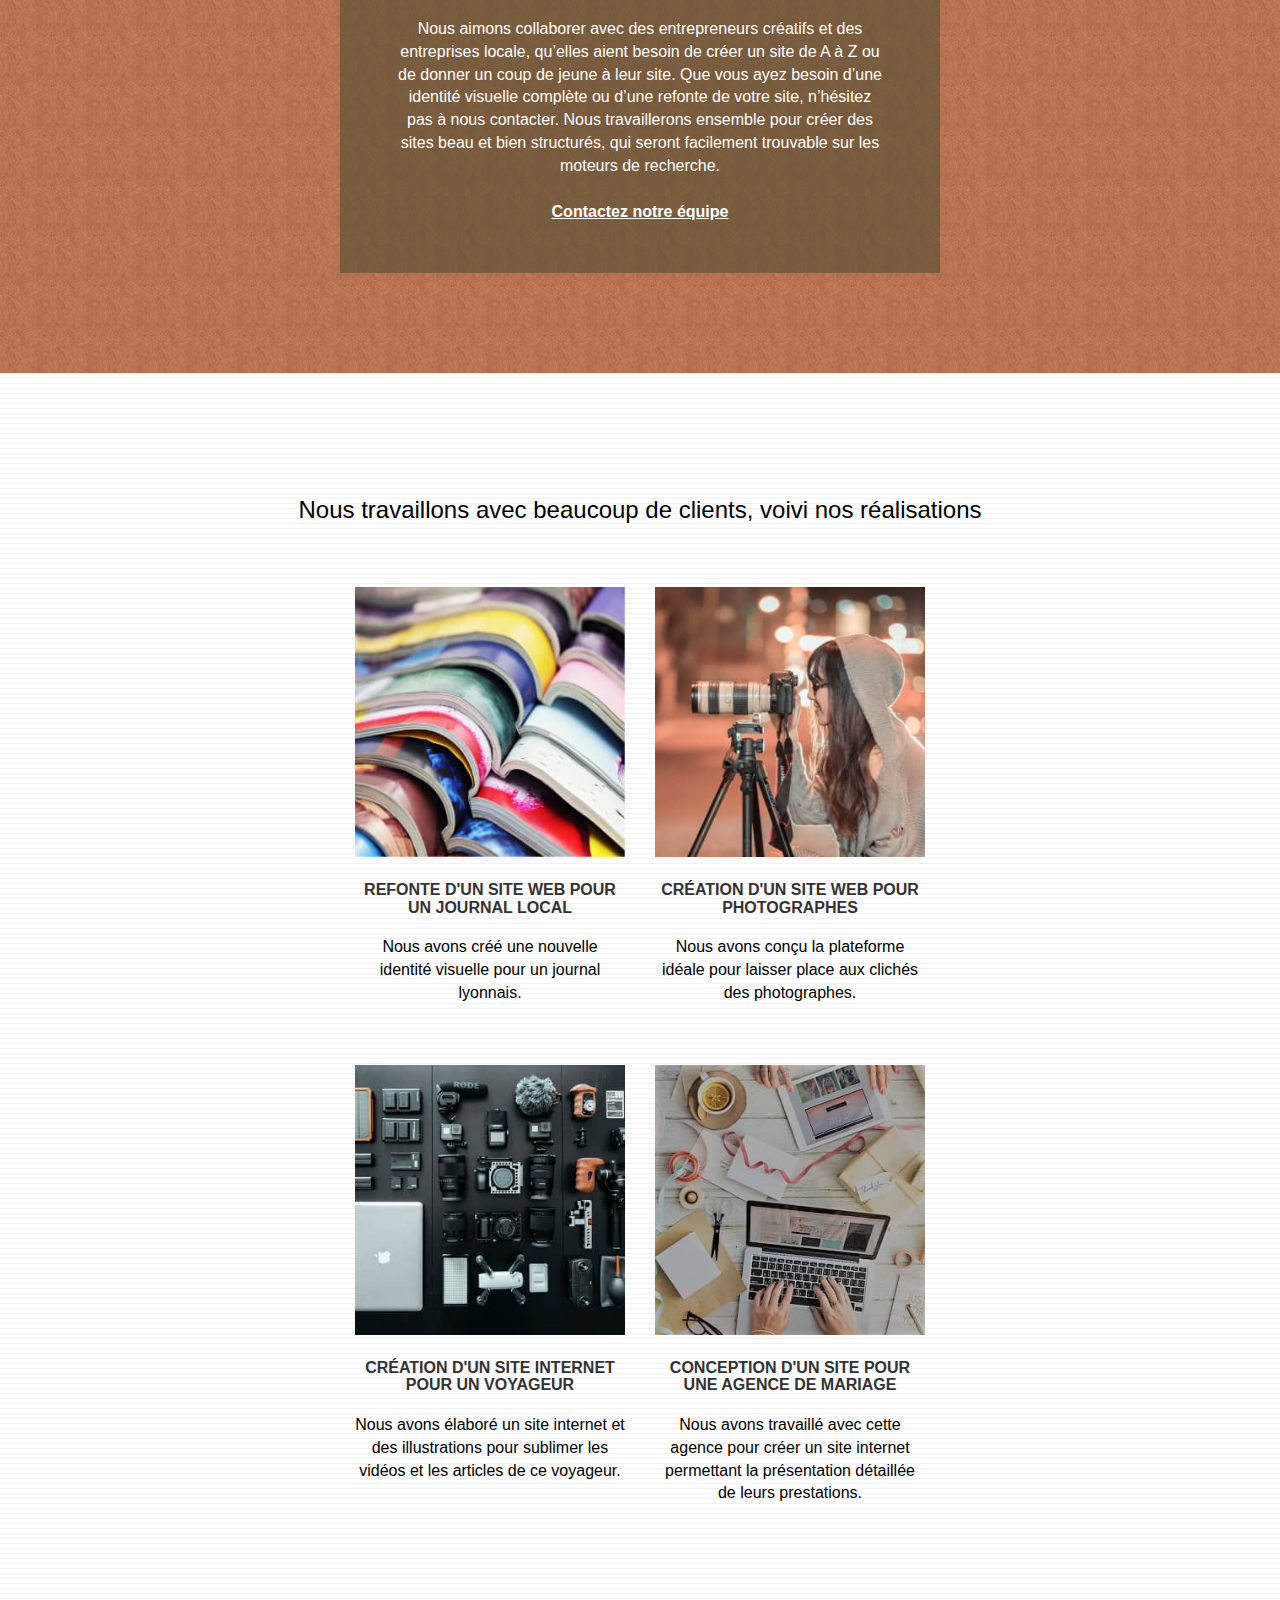
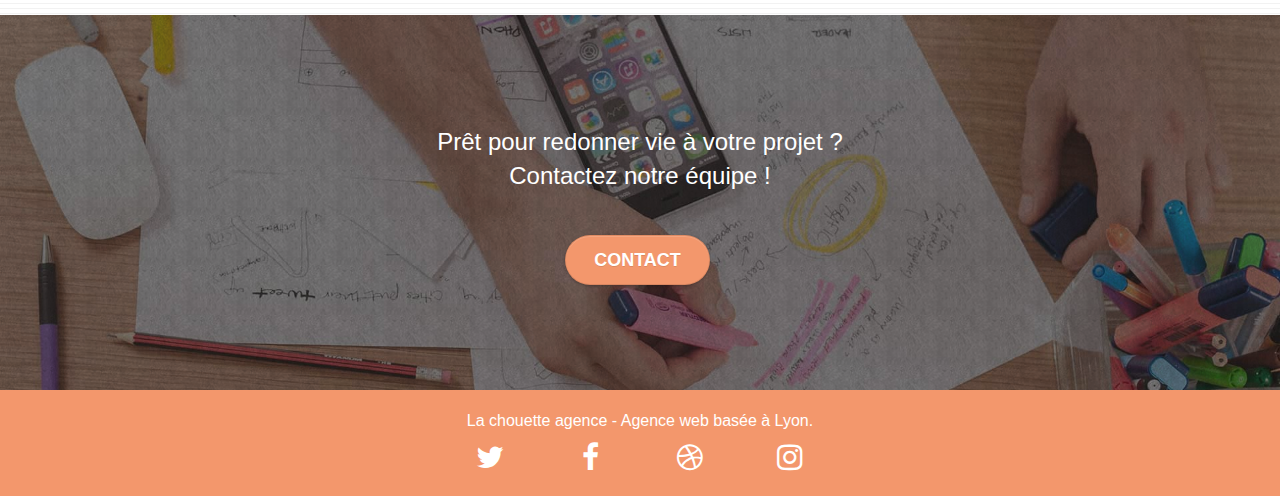
==== commit 6427c2f1: "Site amélioré" ====
--- a/index.html
+++ b/index.html
@@ -1,10 +1,9 @@
 <!doctype html>
-<html lang="Default">
+<html lang="fr">
 <head>
     <meta charset="utf-8">
-    <meta name="keywords" content="seo, google, site web, site internet, agence design paris, agence design, agence design,agence design,agence design,agence design,agence design,agence design,agence design,agence design">
-    <meta name="description" content="">
-    <meta name="viewport" content="width=device-width, initial-scale=1.0, viewport-fit=cover">
+    <meta name="description" content="La chouette agence est une entreprise de web-design basée à Lyon, spécialisée dans la création, la personalisation et la maintenance de sites web">
+    <meta name="viewport" content="width=device-width, initial-scale=1.0">
     <link rel="shortcut icon" type="image/png" href="favicon.jpg">
     
 	<link rel="stylesheet" type="text/css" href="./css/bootstrap.css">
@@ -19,7 +18,7 @@
 	<script src="./js/jquery.touchSwipe.js" defer></script>
 	<script src="./js/gmaps.js"></script>
 
-    <title>.</title>
+    <title>La Chouette Agence - web design à Lyon</title>
 
     
 <!-- Analytics -->
@@ -34,12 +33,9 @@
 <!-- bloc-0 -->
 <div class="bloc bgc-white l-bloc " id="bloc-0">
 	<div class="container bloc-sm">
-
 		<nav class="navbar row">
 			<div class="navbar-header">
-				<div class="keywords" style="color:#cccccc;font-size:1px;">Agence web à paris, stratégie web, web design, illustrations, design de site web, site web, web, internet, site internet, site</div>
-				<a class="navbar-brand" href="index.html"><img src="img/la-chouette-agence.png" alt="paris web design logo agence web meilleure agence" height="40" /></a>
-				<div class="keywords" style="color:#cccccc;font-size:1px;">Agence web à paris, stratégie web, web design, illustrations, design de site web, site web, web, internet, site internet, site</div>
+				<a class="navbar-brand foc" href="index.html"><img src="img/la-chouette-agence.png" alt="Logo la chouette agence" height="40" /></a>
 				<button id="nav-toggle" type="button" class="ui-navbar-toggle navbar-toggle" data-toggle="collapse" data-target=".navbar-1">
 					<span class="sr-only">Toggle navigation</span><span class="icon-bar"></span><span class="icon-bar"></span><span class="icon-bar"></span>
 				</button>
@@ -47,12 +43,10 @@
 			<div class="collapse navbar-collapse navbar-1 special-dropdown-nav">
 				<ul class="site-navigation nav navbar-nav">
 					<li>
-						<a href="index.html">Accueil</a>
+						<a href="index.html" aria-label="Lien vers Accueil" tabindex="0" class="foc">Accueil</a>
 					</li>
 					<li>
-					</li>
-					<li>
-						<a href="page2.html">page2 &gt;</a>
+						<a href="contact.html" aria-label="Lien vers page Contact" tabindex="0" class="foc">Contact</a>
 					</li>
 				</ul>
 			</div>
@@ -62,7 +56,7 @@
 <!-- bloc-0 END -->
 
 <!-- bloc-1-presentation -->
-<div class="bloc bgc-dark-slate-blue bg-banniere d-bloc bg-t-edge bloc-bg-texture texture-paper b-parallax" id="bloc-1-hero">
+<div class="bloc bg-banniere d-bloc bg-t-edge bloc-bg-texture texture-paper b-parallax" id="bloc-1-hero">
 	<div class="container bloc-lg">
 		<div class="row tight-width-whitespace">
 			<div class="col-sm-12">
@@ -71,7 +65,7 @@
 					La chouette agence.
 				</h1>
 				<div class="text-center">
-					<a href="page2.html" class="btn btn-lg btn-clean btn-rd cta-hero btn-atomic-tangerine" id="cta-hero">Contact</a>
+					<a href="contact.html" class="btn btn-lg btn-clean btn-rd cta-hero btn-atomic-tangerine foc" id="cta-hero">Contact</a>
 				</div>
 			</div>
 		</div>
@@ -80,11 +74,11 @@
 <!-- bloc-1-presentation END -->
 
 <!-- bloc-2-services -->
-<div class="bloc bgc-white l-bloc" id="bloc-2-services">
+<div class="bloc bgc-white l-bloc" id="bloc-2-services" role="main">
 	<div class="container bloc-md">
 		<div class="row">
 			<div class="col-sm-12 text-center">
-				<img alt="agence web, agence web paris, web design paris, stratégie web" src="img/title.png" />
+				<h2>La chouette agence aide les entreprises à devenir attractives et visibles sur le web</h2>
 			</div>
 		</div>
 		<div class="row voffset-lg med-width-whitespace">
@@ -124,7 +118,12 @@
 		</div>
 		<div class="row voffset-lg voffset">
 			<div class="col-xs-12 col-md-8 col-md-offset-2 text-center">
-				<img alt="agence web, agence web paris, web design paris, stratégie web" src="img/citation.png" />
+				<figure>
+					<blockquote>
+						<p>La chouette agence est une excellente agence web ! Les web designers ont réussi à capturer l'essence de notre entreprise et à l'intégrer à notre site. Cela nous à aidé à doubler nos ventes en ligne à Lyon.</p>
+					</blockquote>
+					<figcaption>Maxime Guibard, PDG de A vos fourchettes</figcaption>
+				</figure>
 
 			</div>
 		</div>
@@ -141,7 +140,7 @@
 					Nous souhaitons aider les entreprises de la région Lyonnaise à se développer et à connaître le succès. Nous travaillons pour aider les entreprises locales à attirer de nouveaux clients .<br>
 				</h2>
 				<p class="text-center white">
-					Nous aimons collaborer avec des entrepreneurs créatifs et des entreprises locale, qu’elles aient besoin de créer un site de A à Z ou de donner un coup de jeune à leur site. Que vous ayez besoin d’une identité visuelle complète ou d’une refonte de votre site, n’hésitez pas à nous contacter. Nous travaillerons ensemble pour créer des sites beau et bien structurés, qui seront facilement trouvable sur les moteurs de recherche. <br><br><a class="ltc-white bold-link" href="page2.html">Contactez notre équipe</a><br>
+					Nous aimons collaborer avec des entrepreneurs créatifs et des entreprises locale, qu’elles aient besoin de créer un site de A à Z ou de donner un coup de jeune à leur site. Que vous ayez besoin d’une identité visuelle complète ou d’une refonte de votre site, n’hésitez pas à nous contacter. Nous travaillerons ensemble pour créer des sites beau et bien structurés, qui seront facilement trouvable sur les moteurs de recherche. <br><br><a class="ltc-white bold-link foc" href="contact.html">Contactez notre équipe</a><br>
 				</p>
 			</div>
 		</div>
@@ -154,47 +153,31 @@
 	<div class="container bloc-lg">
 		<div class="row">
 			<div class="col-sm-12 text-center">
-				<img alt="agence web, agence web paris, web design paris, stratégie web" src="img/title2.png" />
+				<h2>Nous travaillons avec beaucoup de clients, voivi nos réalisations</h2>
 			</div>
 		</div>
 		<div class="row tight-width-whitespace portfolio-row">
 			<div class="col-sm-6">
-				<a href="#" data-lightbox="img/1.jpg" data-gallery-id="gallery-1" data-caption="Refonte d'un site web pour un journal local" data-frame="snapshot-lb"><img src="img/1.jpg" alt="paris web design logo agence web meilleure agence et refonte site web journal" class="img-responsive portfolio-thumb" /></a>
-				<h3 class="mg-md text-center">
-					Refonte d'un site web pour un journal local
-				</h3>
-				<p class="text-center">
-					Nous avons créé une nouvelle identité visuelle pour un journal lyonnais.
-				</p>
-			</div>
-			<div class="col-sm-6">
-				<a href="#" data-lightbox="img/2.jpg" data-gallery-id="gallery-1" data-caption="Création d'un site web pour photographes" data-frame="snapshot-lb"><img src="img/2.jpg" class="img-responsive portfolio-thumb" alt="paris web design logo agence web meilleure agence, Création d'un site web pour photographes" /></a>
-				<h3 class="mg-md text-center">
-					Création d'un site web pour photographes
-				</h3>
-				<p class="text-center">
-					Nous avons conçu la plateforme idéale pour laisser place aux clichés des photographes.
-				</p>
+				<a href="#" class="foc" data-lightbox="img/1.jpg" data-gallery-id="gallery-1" data-caption="Refonte d'un site web pour un journal local" data-frame="snapshot-lb"><img src="img/1.jpg" alt="Photo de livres" class="img-responsive portfolio-thumb" /></a>
+				<h3 class="mg-md text-center">Refonte d'un site web pour un journal local</h3>
+				<p class="text-center">	Nous avons créé une nouvelle identité visuelle pour un journal lyonnais.</p>
+			</div>
+			<div class="col-sm-6">
+				<a href="#" class="foc" data-lightbox="img/2.jpg" data-gallery-id="gallery-1" data-caption="Création d'un site web pour photographes" data-frame="snapshot-lb"><img src="img/2.jpg" class="img-responsive portfolio-thumb" alt="Photo d'une photographe" /></a>
+				<h3 class="mg-md text-center">Création d'un site web pour photographes</h3>
+				<p class="text-center">Nous avons conçu la plateforme idéale pour laisser place aux clichés des photographes.</p>
 			</div>
 		</div>
 		<div class="row tight-width-whitespace portfolio-row">
 			<div class="col-sm-6">
-				<a href="#" data-lightbox="img/3.bmp" data-gallery-id="gallery-1" data-caption="Création d'un site internet pour un voyageur" data-frame="snapshot-lb"><img src="img/3.bmp" class="img-responsive portfolio-thumb" alt="paris web design logo agence web meilleure agence, Création d'un site web pour voyageur"/></a>
-				<h3 class="mg-md text-center">
-					Création d'un site internet pour un voyageur
-				</h3>
-				<p class="text-center">
-					Nous avons élaboré un site internet et des illustrations pour sublimer les vidéos et les articles de ce voyageur.
-				</p>
-			</div>
-			<div class="col-sm-6">
-				<a href="#" data-lightbox="img/4.bmp" data-gallery-id="gallery-1" data-caption="Conception d'un site pour une agence de mariage" data-frame="snapshot-lb"><img src="img/4.bmp" class="img-responsive portfolio-thumb" alt="paris web design logo agence web meilleure agence, Création d'un site web pour agence de mariage" /></a>
-				<h3 class="mg-md text-center">
-					Conception d'un site pour une agence de mariage
-				</h3>
-				<p class="text-center">
-					Nous avons travaillé avec cette agence pour créer un site internet permettant la présentation détaillée de leurs prestations.
-				</p>
+				<a href="#" class="foc" data-lightbox="img/3.jpg" data-gallery-id="gallery-1" data-caption="Création d'un site internet pour un voyageur" data-frame="snapshot-lb"><img src="img/3.jpg" class="img-responsive portfolio-thumb" alt="Photo de matériel informatique"/></a>
+				<h3 class="mg-md text-center">Création d'un site internet pour un voyageur</h3>
+				<p class="text-center">Nous avons élaboré un site internet et des illustrations pour sublimer les vidéos et les articles de ce voyageur.</p>
+			</div>
+			<div class="col-sm-6">
+				<a href="#" data-lightbox="img/4.jpg" class="foc" data-gallery-id="gallery-1" data-caption="Conception d'un site pour une agence de mariage" data-frame="snapshot-lb"><img src="img/4.jpg" class="img-responsive portfolio-thumb" alt="Photo d'une personne utilisant un ordinateur" /></a>
+				<h3 class="mg-md text-center">Conception d'un site pour une agence de mariage</h3>
+				<p class="text-center">Nous avons travaillé avec cette agence pour créer un site internet permettant la présentation détaillée de leurs prestations.</p>
 			</div>
 		</div>
 	</div>
@@ -202,14 +185,14 @@
 <!-- bloc-4-portfolio END -->
 
 <!-- bloc-5-cta -->
-<div class="bloc bgc-dark-slate-blue bg-banniere d-bloc bloc-bg-texture texture-paper" id="bloc-5-cta">
+<div class="bloc bg-banniere d-bloc bloc-bg-texture texture-paper" id="bloc-5-cta">
 	<div class="container bloc-lg">
 		<div class="row">
 			<h2 class="mg-md text-center tc-white">
 				Prêt pour redonner vie à votre projet ?<br>Contactez notre équipe !
 			</h2>
 			<div class="col-sm-12 text-center">
-				<a href="page2.html" class="btn btn-atomic-tangerine btn-clean btn-rd btn-lg cta-hero">Contact</a>
+				<a href="contact.html" class="btn btn-atomic-tangerine btn-clean btn-rd btn-lg cta-hero foc">Contact</a>
 			</div>
 		</div>
 	</div>
@@ -217,7 +200,7 @@
 <!-- bloc-5-cta END -->
 
 <!-- Footer - bloc-8 -->
-<div class="bloc bgc-atomic-tangerine d-bloc" id="bloc-8">
+<footer class="bloc bgc-atomic-tangerine d-bloc" id="bloc-8">
 	<div class="container bloc-sm">
 		<div class="row">
 			<div class="col-sm-12">
@@ -227,69 +210,40 @@
 				<div class="row row-no-gutters social">
 					<div class="col-sm-3">
 						<div class="text-center">
-							<a class="social" href="index.html"><span class="fa fa-twitter icon-md"></span></a>
-						</div>
-					</div>
-					<div class="col-sm-3">
-						<div class="text-center">
-							<a class="social" href="index.html"><span class="fa fa-facebook icon-md"></span></a>
-						</div>
-					</div>
-					<div class="col-sm-3">
-						<div class="text-center">
-							<a class="social" href="index.html"><span class="fa fa-dribbble icon-md"></span></a>
-						</div>
-					</div>
-					<div class="col-sm-3">
-						<div class="text-center">
-							<a class="social" href="index.html"><span class="fa fa-instagram icon-md"></span></a>
-						</div>
-					</div>
-					<div class="keywords" style="color:#F3976C;">Agence web à paris, stratégie web, web design, illustrations, design de site web, site web, web, internet, site internet, site</div>
+							<a class="foc social" href="index.html" aria-label="Lien vers notre page Twitter"><span class="fa fa-twitter icon-md"></span></a>
+						</div>
+					</div>
+					<div class="col-sm-3">
+						<div class="text-center">
+							<a class="foc social" href="index.html" aria-label="Lien vers notre page Facebook"><span class="fa fa-facebook icon-md"></span></a>
+						</div>
+					</div>
+					<div class="col-sm-3">
+						<div class="text-center">
+							<a class="foc social" href="index.html " aria-label="Lien vers notre page Dribble"><span class="fa fa-dribbble icon-md"></span></a>
+						</div>
+					</div>
+					<div class="col-sm-3">
+						<div class="text-center">
+							<a class="foc social" href="index.html" aria-label="Lien vers notre page Instagram"><span class="fa fa-instagram icon-md"></span></a>
+						</div>
+					</div>
 				</div>
 				<div class="row">
 					<div class="col-sm-4">
-						Partenaires
-							<ul>
-								<li><a href="voiture.com">voiture.com</a></li>
-								<li><a href="pizza.com">pizza.com</a></li>
-								<li><a href="matoiture.com">matoiture.com</a></li>
-								<li><a href="immobilierseo.com">immobilierseo.com</a></li>
-							</ul>		
+		
 					</div>
 					<div class="col-sm-4">
-						Annuaires liste 1
-						<ul>
-							<li><a href="annuaireagence.com">annuaireagence.com</a></li>
-							<li><a href="annuaireseo.com">annuaireseo.com</a></li>
-							<li><a href="annuairemarketing.com">annuairemarketing.com</a></li>
-							<li><a href="123seoture.com">123seo.com</a></li>
-							<li><a href="123site.com">123site.com</a></li>
-							<li><a href="annuairewordpress.com">annuairewordpress.com</a></li>
-							<li><a href="listeagence.com">listeagence.com</a></li>
-							<li><a href="meilleuresagencesparis.com">meilleuresagencesparis.com</a></li>
-							<li><a href="listeseo.com">listeseo.com</a></li>
-						</ul>
+						
 					</div>
 					<div class="col-sm-4">
-						Annuaires liste 2
-						<ul>
-							<li><a href="betterseo.com">betterseo.com</a></li>
-							<li><a href="ameliorerseo.com">ameliorerseo.com</a></li>
-							<li><a href="seojuicelien.com">seojuicelien.com</a></li>
-							<li><a href="meilleursliens.com">meilleursliens.com</a></li>
-							<li><a href="liensagogo.com">liensagogo.com</a></li>
-							<li><a href="backlink.com">backlink.com</a></li>
-							<li><a href="linkjuiceannuaire.com">linkjuiceannuaire.com</a></li>
-							<li><a href="remontersurgoogle.com">remontersurgoogle.com</a></li>
-							<li><a href="vraiseofiable.com">vraiseofiable.com</a></li>
-						</ul>
-					</div>
-				</div>
-			</div>
-		</div>
-	</div>
-</div>
+						
+					</div>
+				</div>
+			</div>
+		</div>
+	</div>
+</footer>
 <!-- Footer - bloc-8 END -->
 
 </div>
--- a/style.css
+++ b/style.css
@@ -1,1042 +1 @@
-body {
-    margin: 0;
-    padding: 0;
-    background: #FFF;
-    overflow-x: hidden;
-    -webkit-font-smoothing: antialiased;
-    -moz-osx-font-smoothing: grayscale;
-}
-
-a,
-button {
-    transition: all .3s ease-in-out;
-    outline: none!important;
-}
-
-a:hover {
-    text-decoration: none;
-    cursor: pointer;
-}
-
-#page-loading-blocs-notifaction {
-    position: fixed;
-    top: 0;
-    bottom: 0;
-    width: 100%;
-    z-index: 100000;
-    background: #FFFFFF url("img/pageload-spinner.gif") no-repeat center center;
-}
-
-.bloc {
-    width: 100%;
-    clear: both;
-    background: 50% 50% no-repeat;
-    padding: 0 50px;
-    -webkit-background-size: cover;
-    -moz-background-size: cover;
-    -o-background-size: cover;
-    background-size: cover;
-    position: relative;
-}
-
-.bloc .container {
-    padding-left: 0;
-    padding-right: 0;
-}
-
-.bloc-lg {
-    padding: 100px 50px;
-}
-
-.bloc-md {
-    padding: 50px;
-}
-
-.bloc-sm {
-    padding: 20px 50px;
-}
-
-.bg-center,
-.bg-l-edge,
-.bg-r-edge,
-.bg-t-edge,
-.bg-b-edge,
-.bg-tl-edge,
-.bg-bl-edge,
-.bg-tr-edge,
-.bg-br-edge,
-.bg-repeat {
-    -webkit-background-size: auto!important;
-    -moz-background-size: auto!important;
-    -o-background-size: auto!important;
-    background-size: auto!important;
-}
-
-.bg-repeat {
-    background: repeat;
-}
-
-.bg-t-edge {
-    background: top no-repeat;
-}
-
-.bloc-bg-texture::before {
-    content: "";
-    background-size: 2px 2px;
-    position: absolute;
-    top: 0;
-    bottom: 0;
-    left: 0;
-    right: 0;
-}
-
-.texture-paper::before {
-    background: url("img/texture-paper.png");
-    background-size: 280px 280px;
-}
-
-.b-parallax {
-    background-attachment: fixed;
-}
-
-.d-bloc {
-    color: rgba(255, 255, 255, .7);
-}
-
-.d-bloc button:hover {
-    color: rgba(255, 255, 255, .9);
-}
-
-.d-bloc .icon-round,
-.d-bloc .icon-square,
-.d-bloc .icon-rounded,
-.d-bloc .icon-semi-rounded-a,
-.d-bloc .icon-semi-rounded-b {
-    border-color: rgba(255, 255, 255, .9);
-}
-
-.d-bloc .divider-h span {
-    border-color: rgba(255, 255, 255, .2);
-}
-
-.d-bloc .a-btn,
-.d-bloc .navbar a,
-.d-bloc .navbar-brand,
-.d-bloc a .icon-sm,
-.d-bloc a .icon-md,
-.d-bloc a .icon-lg,
-.d-bloc a .icon-xl,
-.d-bloc h1 a,
-.d-bloc h2 a,
-.d-bloc h3 a,
-.d-bloc h4 a,
-.d-bloc h5 a,
-.d-bloc h6 a,
-.d-bloc p a {
-    color: rgba(255, 255, 255, .6);
-}
-
-.d-bloc .a-btn:hover,
-.d-bloc .navbar a:hover,
-.d-bloc .navbar-brand:hover,
-.d-bloc a:hover .icon-sm,
-.d-bloc a:hover .icon-md,
-.d-bloc a:hover .icon-lg,
-.d-bloc a:hover .icon-xl,
-.d-bloc h1 a:hover,
-.d-bloc h2 a:hover,
-.d-bloc h3 a:hover,
-.d-bloc h4 a:hover,
-.d-bloc h5 a:hover,
-.d-bloc h6 a:hover,
-.d-bloc p a:hover {
-    color: rgba(255, 255, 255, 1);
-}
-
-.d-bloc .navbar-toggle .icon-bar {
-    background: rgba(255, 255, 255, 1);
-}
-
-.d-bloc .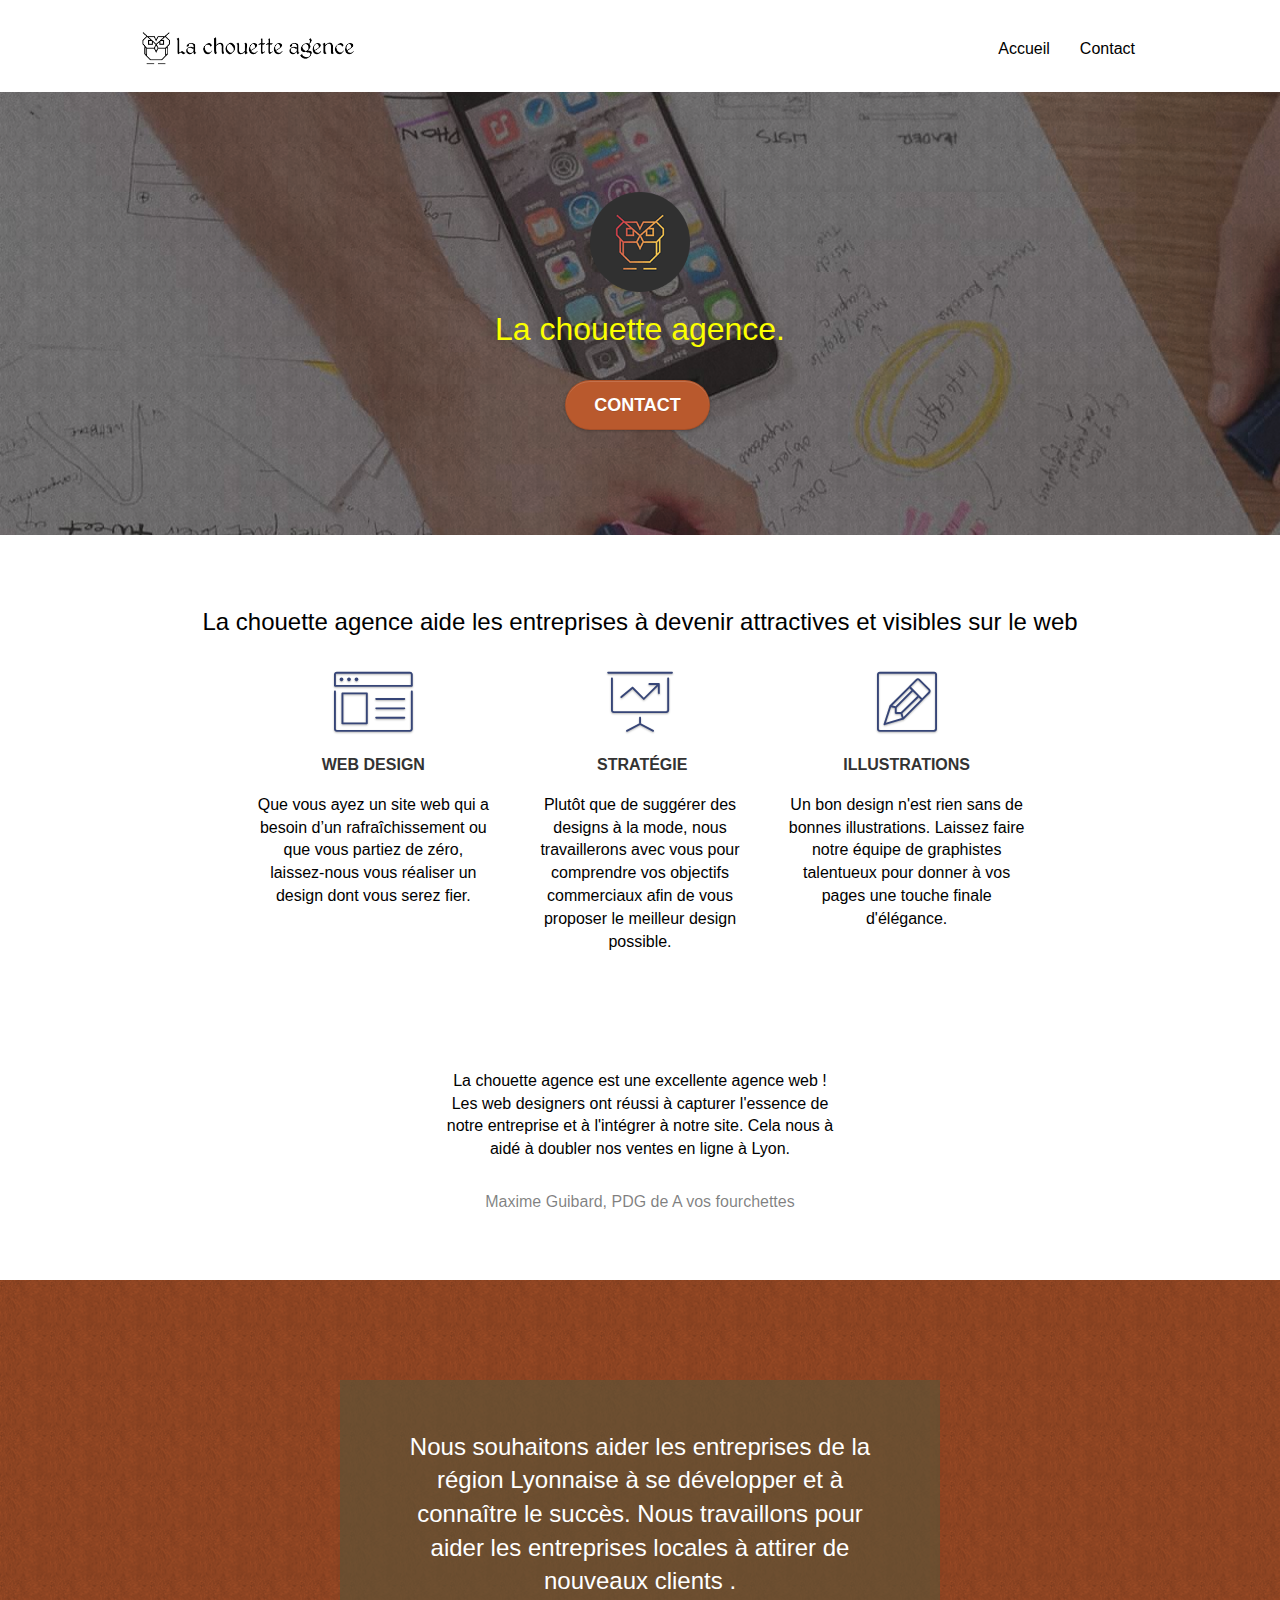
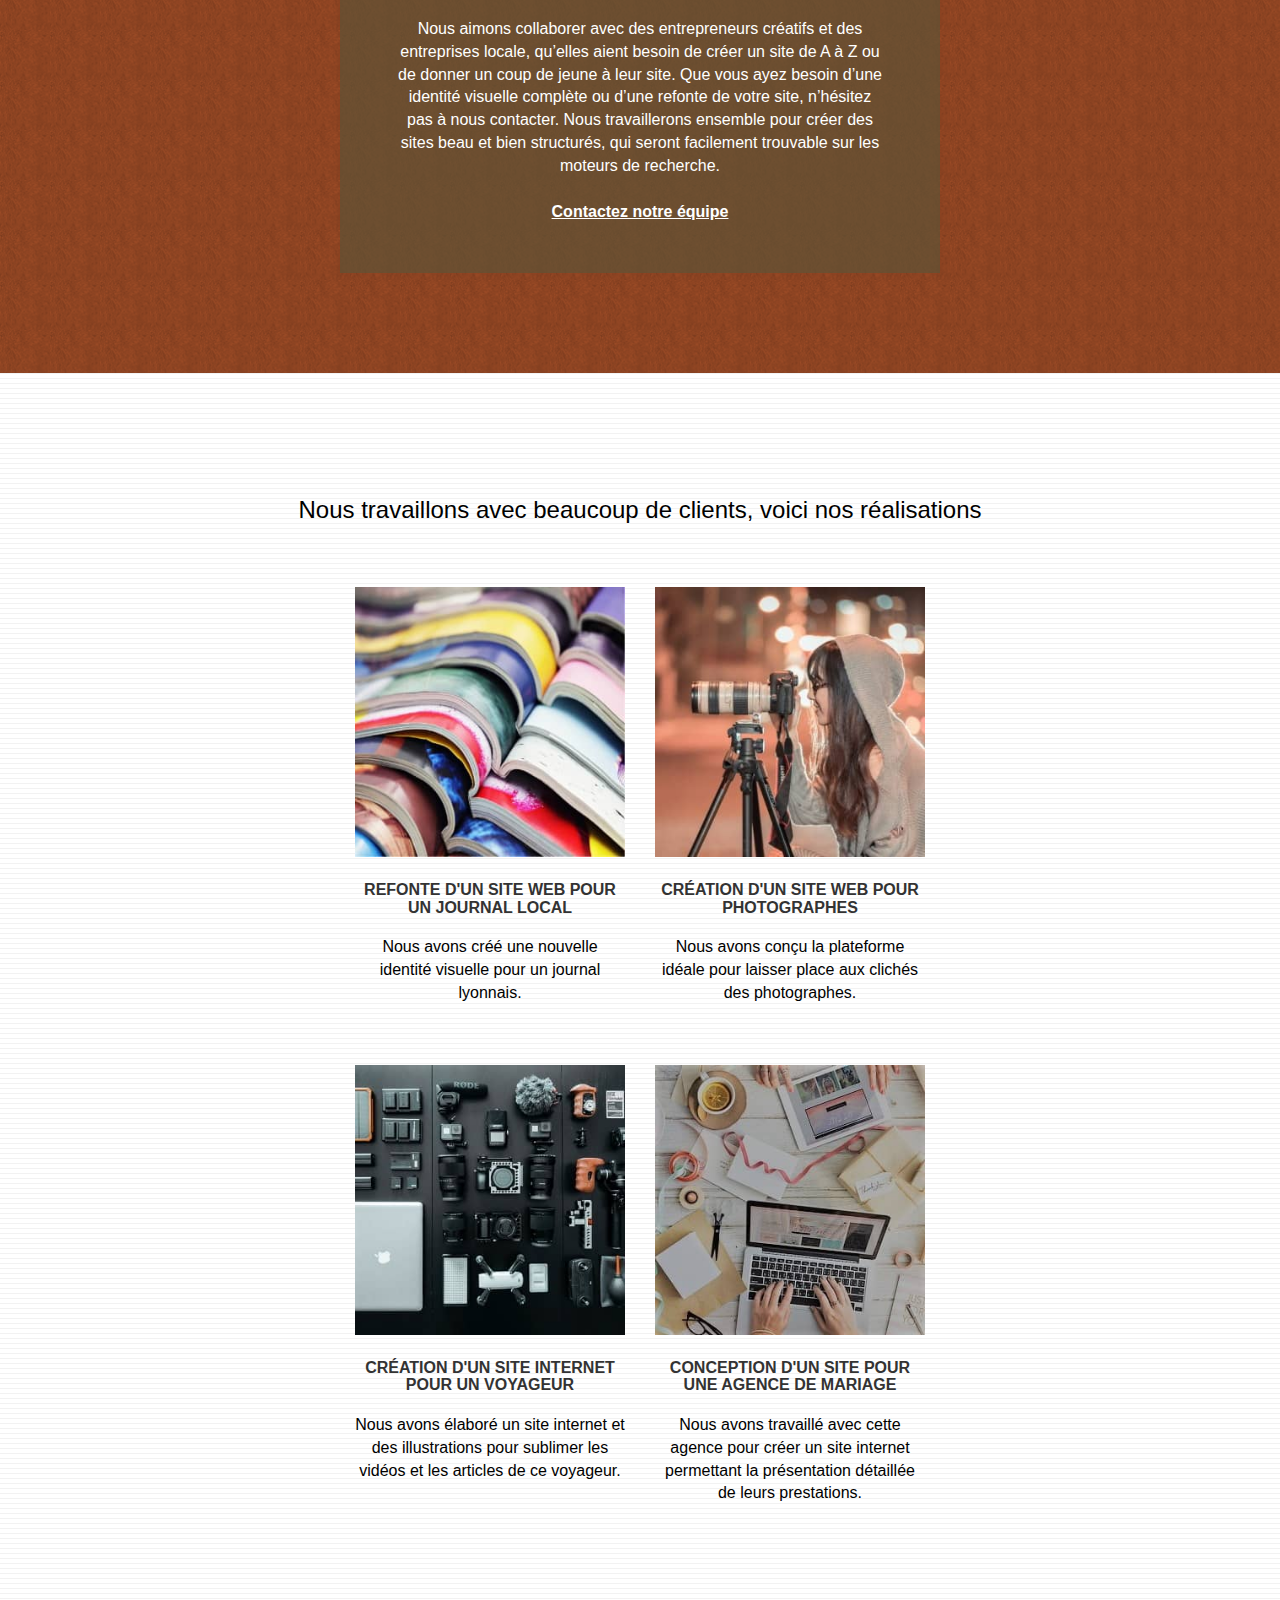
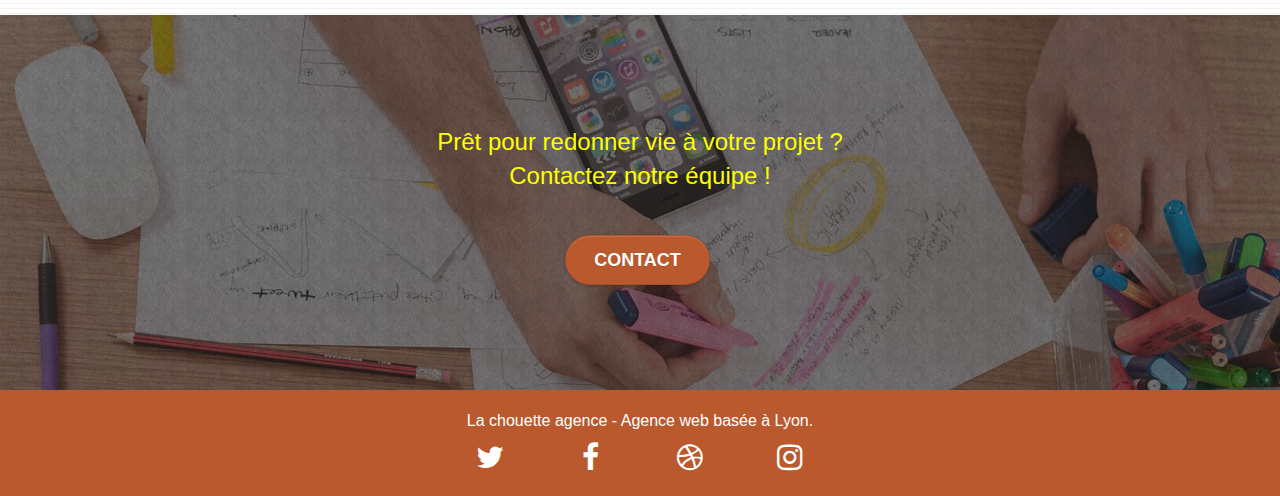
==== commit a67d1b52: "Corrections suite à la soutenance : CSS ok, orthographe, fichier JS..." ====
--- a/index.html
+++ b/index.html
@@ -12,11 +12,10 @@
 	<link rel="stylesheet" type="text/css" href="./css/et-line.css">
 	
     
-	<script src="./js/jquery-2.1.0.js"></script>
-	<script src="./js/bootstrap.js"></script>
-	<script src="./js/blocs.js"></script>
+	<script src="./js/jquery-2.1.0.js" defer></script>
+	<script src="./js/bootstrap.js" defer></script>
+	<script src="./js/blocs.js" defer></script>
 	<script src="./js/jquery.touchSwipe.js" defer></script>
-	<script src="./js/gmaps.js"></script>
 
     <title>La Chouette Agence - web design à Lyon</title>
 
@@ -60,8 +59,8 @@
 	<div class="container bloc-lg">
 		<div class="row tight-width-whitespace">
 			<div class="col-sm-12">
-				<img src="img/logo.png" class="center-block image-resize-mode" width="100" alt="La chouette agence, agence web paris, création logo paris" />
-				<h1 class="text-center hero-bloc-text tc-white ">
+				<img src="img/logo.png" class="center-block image-resize-mode" width="100" alt="logo la chouette agence" />
+				<h1 class="text-center hero-bloc-text tc-white2">
 					La chouette agence.
 				</h1>
 				<div class="text-center">
@@ -153,7 +152,7 @@
 	<div class="container bloc-lg">
 		<div class="row">
 			<div class="col-sm-12 text-center">
-				<h2>Nous travaillons avec beaucoup de clients, voivi nos réalisations</h2>
+				<h2>Nous travaillons avec beaucoup de clients, voici nos réalisations</h2>
 			</div>
 		</div>
 		<div class="row tight-width-whitespace portfolio-row">
@@ -188,7 +187,7 @@
 <div class="bloc bg-banniere d-bloc bloc-bg-texture texture-paper" id="bloc-5-cta">
 	<div class="container bloc-lg">
 		<div class="row">
-			<h2 class="mg-md text-center tc-white">
+			<h2 class="mg-md text-center tc-white2">
 				Prêt pour redonner vie à votre projet ?<br>Contactez notre équipe !
 			</h2>
 			<div class="col-sm-12 text-center">
@@ -210,22 +209,22 @@
 				<div class="row row-no-gutters social">
 					<div class="col-sm-3">
 						<div class="text-center">
-							<a class="foc social" href="index.html" aria-label="Lien vers notre page Twitter"><span class="fa fa-twitter icon-md"></span></a>
-						</div>
-					</div>
-					<div class="col-sm-3">
-						<div class="text-center">
-							<a class="foc social" href="index.html" aria-label="Lien vers notre page Facebook"><span class="fa fa-facebook icon-md"></span></a>
-						</div>
-					</div>
-					<div class="col-sm-3">
-						<div class="text-center">
-							<a class="foc social" href="index.html " aria-label="Lien vers notre page Dribble"><span class="fa fa-dribbble icon-md"></span></a>
-						</div>
-					</div>
-					<div class="col-sm-3">
-						<div class="text-center">
-							<a class="foc social" href="index.html" aria-label="Lien vers notre page Instagram"><span class="fa fa-instagram icon-md"></span></a>
+							<a class="foc social" href="https://twitter.com/" aria-label="Lien vers notre page Twitter"><span class="fa fa-twitter icon-md"></span></a>
+						</div>
+					</div>
+					<div class="col-sm-3">
+						<div class="text-center">
+							<a class="foc social" href="https://www.facebook.com/" aria-label="Lien vers notre page Facebook"><span class="fa fa-facebook icon-md"></span></a>
+						</div>
+					</div>
+					<div class="col-sm-3">
+						<div class="text-center">
+							<a class="foc social" href="https://dribbble.com/" aria-label="Lien vers notre page Dribble"><span class="fa fa-dribbble icon-md"></span></a>
+						</div>
+					</div>
+					<div class="col-sm-3">
+						<div class="text-center">
+							<a class="foc social" href="https://www.instagram.com/" aria-label="Lien vers notre page Instagram"><span class="fa fa-instagram icon-md"></span></a>
 						</div>
 					</div>
 				</div>
--- a/style.css
+++ b/style.css
@@ -1 +1,4 @@
-body{margin:0;padding:0;background:#FFF;overflow-x:hidden;-webkit-font-smoothing:antialiased;-moz-osx-font-smoothing:grayscale}a,button{transition:all .3s ease-in-out;outline:none!important}a:hover{text-decoration:none;cursor:pointer}#page-loading-blocs-notifaction{position:fixed;top:0;bottom:0;width:100%;z-index:100000;background:#FFF url(img/pageload-spinner.gif) no-repeat center center}.bloc{width:100%;clear:both;background:50% 50% no-repeat;padding:0 50px;-webkit-background-size:cover;-moz-background-size:cover;-o-background-size:cover;background-size:cover;position:relative}.bloc .container{padding-left:0;padding-right:0}.bloc-lg{padding:100px 50px}.bloc-md{padding:50px}.bloc-sm{padding:20px 50px}.bg-center,.bg-l-edge,.bg-r-edge,.bg-t-edge,.bg-b-edge,.bg-tl-edge,.bg-bl-edge,.bg-tr-edge,.bg-br-edge,.bg-repeat{-webkit-background-size:auto!important;-moz-background-size:auto!important;-o-background-size:auto!important;background-size:auto!important}.bg-repeat{background:repeat}.bg-t-edge{background:top no-repeat}.bloc-bg-texture::before{content:"";background-size:2px 2px;position:absolute;top:0;bottom:0;left:0;right:0}.texture-paper::before{background:url(img/texture-paper.png);background-size:50px 50px}.b-parallax{background-attachment:fixed}.d-bloc{color:rgba(255,255,255,.7)}.d-bloc button:hover{color:rgba(255,255,255,.9)}.d-bloc .icon-round,.d-bloc .icon-square,.d-bloc .icon-rounded,.d-bloc .icon-semi-rounded-a,.d-bloc .icon-semi-rounded-b{border-color:rgba(255,255,255,.9)}.d-bloc .divider-h span{border-color:rgba(255,255,255,.2)}.d-bloc .a-btn,.d-bloc .navbar a,.d-bloc .navbar-brand,.d-bloc a .icon-sm,.d-bloc a .icon-md,.d-bloc a .icon-lg,.d-bloc a .icon-xl,.d-bloc h1 a,.d-bloc h2 a,.d-bloc h3 a,.d-bloc h4 a,.d-bloc h5 a,.d-bloc h6 a,.d-bloc p a{color:rgba(255,255,255,1);transition:transform 0.3s linear}.d-bloc .a-btn:hover,.d-bloc .navbar a:hover,.d-bloc .navbar-brand:hover,.d-bloc a:hover .icon-sm,.d-bloc a:hover .icon-md,.d-bloc a:hover .icon-lg,.d-bloc a:hover .icon-xl,.d-bloc h1 a:hover,.d-bloc h2 a:hover,.d-bloc h3 a:hover,.d-bloc h4 a:hover,.d-bloc h5 a:hover,.d-bloc h6 a:hover,.d-bloc p a:hover{transform:scale(1.2);color:rgb(110,110,110)}.d-bloc .navbar-toggle .icon-bar{background:rgba(255,255,255,1)}.d-bloc .btn-wire,.d-bloc .btn-wire:hover{color:rgba(255,255,255,1);border-color:rgba(255,255,255,1)}.d-bloc .panel{color:rgba(0,0,0,.5)}.d-bloc .panel button:hover{color:rgba(0,0,0,.7)}.d-bloc .panel icon{border-color:rgba(0,0,0,.7)}.d-bloc .panel .divider-h span{border-color:rgba(0,0,0,.1)}.d-bloc .panel .a-btn{color:rgba(0,0,0,.6)}.d-bloc .panel .a-btn:hover{color:rgba(0,0,0,1)}.d-bloc .panel .btn-wire,.d-bloc .panel .btn-wire:hover{color:rgba(0,0,0,.7);border-color:rgba(0,0,0,.3)}.d-bloc .panel,.l-bloc{color:rgba(0,0,0,.5)}.d-bloc .panel button:hover,.l-bloc button:hover{color:rgba(0,0,0,.7)}.l-bloc .icon-round,.l-bloc .icon-square,.l-bloc .icon-rounded,.l-bloc .icon-semi-rounded-a,.l-bloc .icon-semi-rounded-b{border-color:rgba(0,0,0,.7)}.d-bloc .panel .divider-h span,.l-bloc .divider-h span{border-color:rgba(0,0,0,.1)}.d-bloc .panel .a-btn,.l-bloc .a-btn,.l-bloc .navbar a,.l-bloc .navbar-brand,.l-bloc a .icon-sm,.l-bloc a .icon-md,.l-bloc a .icon-lg,.l-bloc a .icon-xl,.l-bloc h1 a,.l-bloc h2 a,.l-bloc h3 a,.l-bloc h4 a,.l-bloc h5 a,.l-bloc h6 a,.l-bloc p a{color:rgba(0,0,0,.6)}.d-bloc .panel .a-btn:hover,.l-bloc .a-btn:hover,.l-bloc .navbar a:hover,.l-bloc .navbar-brand:hover,.l-bloc a:hover .icon-sm,.l-bloc a:hover .icon-md,.l-bloc a:hover .icon-lg,.l-bloc a:hover .icon-xl,.l-bloc h1 a:hover,.l-bloc h2 a:hover,.l-bloc h3 a:hover,.l-bloc h4 a:hover,.l-bloc h5 a:hover,.l-bloc h6 a:hover,.l-bloc p a:hover{color:rgba(0,0,0,1)}.l-bloc .navbar-toggle .icon-bar{color:rgba(0,0,0,.6)}.d-bloc .panel .btn-wire,.d-bloc .panel .btn-wire:hover,.l-bloc .btn-wire,.l-bloc .btn-wire:hover{color:rgba(0,0,0,.7);border-color:rgba(0,0,0,.3)}.voffset{margin-top:30px}.voffset-lg{margin-top:80px}.row-no-gutters{margin-right:0;margin-left:0}.row.row-no-gutters>[class^="col-"],.row.row-no-gutters>[class*=" col-"]{padding-right:0;padding-left:0}#bloc-1-hero h1{font-size:32px}.navbar{margin-bottom:0;z-index:1}.navbar-brand{height:auto;padding:3px 15px;font-size:25px;font-weight:400;font-weight:600;line-height:44px}.navbar-brand img{max-height:200px;margin:0 5px 0 0;display:inline}.navbar-brand img[src$=svg]{min-width:100px}.nav-center .navbar-brand img{margin:0}.navbar .nav{padding-top:2px;margin-right:-16px;float:right;z-index:1}.nav>li{float:left;margin-top:4px;font-size:16px;position:relative}.nav>li:hover{border-top:#c27956 solid 3px}.navbar-nav .open .dropdown-menu>li>a{text-align:inherit}.nav>li a:hover,.nav>li a:focus{background:transparent}.navbar-toggle{margin:10px 10px 0 0;border:0}.navbar-toggle:hover{background:transparent!important}.navbar-toggle .icon-bar{background-color:rgba(0,0,0,.5);width:26px}.nav-invert .navbar .nav{float:left}.nav-invert .navbar-header,.nav-invert .navbar-brand{float:right;position:relative;z-index:2}@media (min-width:768px){.site-navigation{position:absolute;top:50%;right:20px;transform:translate(0,-50%);-webkit-transform:translateY(-50%)}.nav>li .dropdown-menu a,.nav>li .dropdown-menu a:hover{color:#484848}.nav-invert .site-navigation{left:0;right:0}.nav-center{text-align:center}.nav-center .navbar-header{width:100%}.nav-center .navbar-header,.nav-center .navbar-brand,.nav-center .nav>li{float:none;display:inline-block}.nav-center .site-navigation{position:relative;width:100%;right:0;margin-right:0;margin-top:20px}.nav-center.mini-nav .navbar-toggle{float:none;margin:10px auto 0}}.nav>li>.dropdown a{background:none!important;display:block;padding:14px 15px}nav .caret{margin:0 5px}.dropdown-menu .dropdown-menu{top:-8px;left:100%}.dropdown-menu .dropmenu-flow-right{top:100%;left:0;margin-left:-1px;border-top-left-radius:0;border-top-right-radius:0}.dropdown-menu .dropdown span{border:4px solid #000;border-top-color:transparent;border-right-color:transparent;border-bottom-color:transparent;margin:6px -5px 0 0!important;float:right}.mg-md{margin-top:10px;margin-bottom:20px}.mg-lg{margin-top:10px;margin-bottom:40px}.btn{margin:0 5px 5px 0}.btn.pull-right{margin:0 0 5px 5px}.btn-d,.btn-d:hover,.btn-d:focus{color:#FFF;background:rgba(0,0,0,.3)}button{outline:none!important}.btn-rd{border-radius:40px}.btn-clean{border:1px solid rgba(0,0,0,.08);border-bottom-color:rgba(0,0,0,.1);text-shadow:0 1px 0 rgba(0,0,1,.1);box-shadow:0 1px 3px rgba(0,0,1,.25),inset 0 1px 0 0 rgba(255,255,255,.15)}.icon-md{font-size:30px!important}.icon-lg{font-size:60px!important}.sm-shadow{text-shadow:0 1px 2px rgba(0,0,0,.3)}.panel-sq,.panel-sq .panel-heading,.panel-sq .panel-footer{border-radius:0}.panel-rd{border-radius:30px}.panel-rd .panel-heading{border-radius:29px 29px 0 0}.panel-rd .panel-footer{border-radius:0 0 29px 29px}.form-control{border-color:rgba(0,0,0,.1);box-shadow:none}.scrollToTop{width:40px;height:40px;position:fixed;bottom:20px;right:20px;opacity:0;z-index:500;transition:all .3s ease-in-out}.scrollToTop span{margin-top:6px}.showScrollTop{font-size:14px;opacity:1}a[data-lightbox]{position:relative;display:block;text-align:center}a[data-lightbox]:hover::before{content:"+";font-family:"HelveticaNeue-Light","Helvetica Neue Light","Helvetica Neue",Helvetica,Arial;font-size:32px;width:50px;height:50px;margin-left:-25px;border-radius:50%;background:rgba(0,0,0,.6);color:#FFF;font-weight:100;z-index:1;position:absolute;top:50%;transform:translateY(-50%);-webkit-transform:translateY(-50%)}a[data-lightbox]:hover img{opacity:.6;-webkit-animation-fill-mode:none;animation-fill-mode:none}#lightbox-modal{display:flex;align-items:center}#lightbox-modal .modal-dialog{width:90%;max-width:900px;margin:0 auto 0}#lightbox-modal .modal-dialog img{max-height:90vh;margin:0 auto}.lightbox-caption{padding:20px;color:#FFF;background:rgba(0,0,0,.5);position:absolute;left:15px;right:15px}.close-lightbox{color:#FFF;font-size:30px;position:absolute;top:20px;right:20px;z-index:20;background:rgba(0,0,0,.5);border:none;line-height:30px;padding:0 9px 5px;opacity:.3}.close-lightbox:hover,.next-lightbox:hover,.prev-lightbox:hover{opacity:1;color:#FFF}.next-lightbox,.prev-lightbox{font-size:20px;color:rgba(255,255,255,.9);background:rgba(0,0,0,.5);transition:all .2s ease-in-out;position:absolute;top:45%;z-index:1;opacity:.4}.next-lightbox{padding:6px 8px 1px 13px;right:25px}.prev-lightbox{padding:6px 13px 1px 10px;left:25px}.snapshot-lb .modal-body{padding-bottom:45px}.snapshot-lb .lightbox-caption{padding:0;color:rgba(0,0,0,.5);background:none;text-align:center}h1,h2,h3,h4,h5,h6,p,label,.btn,a{font-family:"helvetica";font-weight:400;color:#000!important}.container{max-width:1000px}.hero-bloc-text{font-size:38px}.hero-bloc-text-sub{font-size:36px}.statement-bloc-text{line-height:26px;font-style:italic;font-size:20px;text-align:center;font-weight:lighter;max-width:520px;margin:auto auto auto auto}p{font-size:16px}.tight-width-whitespace{max-width:600px;margin:auto auto auto auto}.h1{font-size:20px;font-family:"Open Sans"}.cta-hero{margin-top:22px;color:#FFFFFF!important;text-transform:uppercase;padding:12px 28px 12px 28px;font-weight:700}.social{max-width:400px;margin:auto auto auto auto}@media (max-width:767px){.social{max-width:60%}}h2{font-size:24px;line-height:1.4em}h3{font-size:16px;text-transform:uppercase;font-weight:700;color:#333333!important}.med-width-whitespace{max-width:800px;margin:auto auto auto auto;box-shadow:0 0 0 #000}h1{color:#333333!important}h4{color:#333333!important}.icons{margin-bottom:14px;margin-top:24px}.white{color:#FFFFFF!important}.portfolio-thumb{margin-bottom:24px}.portfolio-row{margin-bottom:0;margin-top:0}@media (min-width:767px){.portfolio-row{margin-top:50px}}.avatar{box-shadow:0 4px 9px rgba(0,0,0,.3)}.black-background{background-color:rgba(94,83,54,.7);padding:40px 40px 40px 40px}.bold-link{font-weight:900;text-decoration:underline!important}.bgc-white{background-color:#FFF}.bgc-dark-slate-blue{background-color:#364577}.bgc-atomic-tangerine{background-color:#F3976C}.tc-white{color:#FFF!important}.btn-atomic-tangerine{background:#F3976C;color:#FFFFFF!important}.foc:focus-visible{border:#000 2px dotted}.btn-atomic-tangerine:hover{background:#c27956!important;color:#FFFFFF!important;transform:scale(1.1)}.ltc-white{color:#FFFFFF!important}.ltc-white:hover{color:#cccccc!important}.ltc-atomic-tangerine{color:#F3976C!important}.ltc-atomic-tangerine:hover{color:#c27956!important}.icon-dark-slate-blue{color:#364577!important;border-color:#364577!important}.bg-dots-bg{background-image:url(img/dots-bg.png)}.bg-lines-h2-bg{background-image:url(img/lines-h2-bg.png)}.bg-banniere{background-image:url(img/la-chouette-agence-banniere.jpg)}.bg-presentation{background-image:url(img/image-de-presentation.jpg)}@media (max-width:1024px){.bloc{padding-left:20px;padding-right:20px}.bloc.full-width-bloc,.bloc-tile-2.full-width-bloc .container,.bloc-tile-3.full-width-bloc .container,.bloc-tile-4.full-width-bloc .container{padding-left:0;padding-right:0}}@media (max-width:992px) and (min-width:768px){.navbar .nav{max-width:80%}.nav-center.navbar .nav{max-width:100%}}@media only screen and (min-device-width:768px) and (max-device-width:1024px) and (orientation:landscape){.b-parallax{background-attachment:scroll}}@media only screen and (min-device-width:1024px) and (max-device-width:1366px) and (-webkit-min-device-pixel-ratio:1.5){.b-parallax{background-attachment:scroll}}@media (max-width:991px){.container{width:100%}.b-parallax{background-attachment:scroll}.page-container,#hero-bloc{overflow-x:hidden;position:relative}.bloc{padding-left:constant(safe-area-inset-left);padding-right:constant(safe-area-inset-right)}.bloc-group,.bloc-group .bloc{display:block;width:100%}.bloc-fill-screen .fill-bloc-top-edge,.bloc-fill-screen .fill-bloc-bottom-edge{padding:0 20px;padding-left:constant(safe-area-inset-left);padding-right:constant(safe-area-inset-right)}}@media (max-width:767px){.page-container{overflow-x:hidden;position:relative}h1,h2,h3,h4,h5,h6,p,#disqus_thread{padding-left:10px!important;padding-right:10px!important}.b-parallax{background-attachment:scroll}.navbar .nav{padding-top:0;border-top:1px solid rgba(0,0,0,.2);float:none!important}.navbar.row{margin-left:0;margin-right:0}.site-navigation{position:inherit;transform:none;-webkit-transform:none;-ms-transform:none}.nav>li{margin-top:0;border-bottom:1px solid rgba(0,0,0,.1);background:rgba(0,0,0,.05);text-align:left;padding-left:15px;width:100%}.nav>li:hover{background:rgba(0,0,0,.08)}.dropdown .dropdown a .caret{float:none;margin:5px 0 0 10px!important;border:4px solid #000;border-bottom-color:transparent;border-right-color:transparent;border-left-color:transparent}#hero-bloc .navbar .nav{background:rgba(0,0,0,.8)}#hero-bloc .navbar .nav a{color:rgba(255,255,255,.6)}.hero{padding:50px 0}.hero-nav{left:-1px;right:-1px}.navbar-collapse{padding:0;overflow-x:hidden;-webkit-box-shadow:none;box-shadow:none}.navbar-brand img{max-height:40px;width:auto}.nav-invert .navbar-header{float:none;width:100%}.nav-invert .navbar-toggle{float:left;margin-left:10px}.bloc{padding-left:0;padding-right:0}.bloc-xxl,.bloc-xl,.bloc-lg{padding:40px 0}.bloc-sm,.bloc-md{padding-left:0;padding-right:0}.bloc-tile-2 .container,.bloc-tile-3 .container,.bloc-tile-4 .container,.bloc-fill-screen .fill-bloc-top-edge,.bloc-fill-screen .fill-bloc-bottom-edge{padding-left:0;padding-right:0}.a-block{padding:0 10px}.btn-dwn{display:none}.voffset{margin-top:5px}.voffset-md{margin-top:20px}.voffset-lg{margin-top:30px}form{padding:5px}.close-lightbox{display:inline-block}.blocsapp-device-iphone5{background-size:216px 425px;padding-top:60px;width:216px;height:425px}.blocsapp-device-iphone5 img{width:180px;height:320px}}@media (max-width:400px){.bloc{padding-left:0;padding-right:0}}@media (max-width:767px){.bloc-mob-center-text{text-align:center}}.coordonnee{text-align:center;border:#000 solid 1px;border-radius:1rem;padding:2rem 0}+body{margin:0;padding:0;background:#FFF;overflow-x:hidden;-webkit-font-smoothing:antialiased;-moz-osx-font-smoothing:grayscale}a,button{transition:all .3s ease-in-out;outline:none!important}a:hover{text-decoration:none;cursor:pointer}#page-loading-blocs-notifaction{position:fixed;top:0;bottom:0;width:100%;z-index:100000;background:#FFF url(img/pageload-spinner.gif) no-repeat center center}.bloc{width:100%;clear:both;background:50% 50% no-repeat;padding:0 50px;-webkit-background-size:cover;-moz-background-size:cover;-o-background-size:cover;background-size:cover;position:relative}.bloc .container{padding-left:0;padding-right:0}.bloc-lg{padding:100px 50px}.bloc-md{padding:50px}.bloc-sm{padding:20px 50px}.bg-center,.bg-l-edge,.bg-r-edge,.bg-t-edge,.bg-b-edge,.bg-tl-edge,.bg-bl-edge,.bg-tr-edge,.bg-br-edge,.bg-repeat{-webkit-background-size:auto!important;-moz-background-size:auto!important;-o-background-size:auto!important;background-size:auto!important}.bg-repeat{background:repeat}.bg-t-edge{background:top no-repeat}.bloc-bg-texture::before{content:"";background-size:2px 2px;position:absolute;top:0;bottom:0;left:0;right:0}.texture-paper::before{background:url(img/texture-paper.png);background-size:50px 50px}.b-parallax{background-attachment:fixed}.d-bloc{color:rgba(255,255,255,.7)}.d-bloc button:hover{color:rgba(255,255,255,.9)}.d-bloc .icon-round,.d-bloc .icon-square,.d-bloc .icon-rounded,.d-bloc .icon-semi-rounded-a,.d-bloc .icon-semi-rounded-b{border-color:rgba(255,255,255,.9)}.d-bloc .divider-h span{border-color:rgba(255,255,255,.2)}.d-bloc .a-btn,.d-bloc .navbar a,.d-bloc .navbar-brand,.d-bloc a .icon-sm,.d-bloc a .icon-md,.d-bloc a .icon-lg,.d-bloc a .icon-xl,.d-bloc h1 a,.d-bloc h2 a,.d-bloc h3 a,.d-bloc h4 a,.d-bloc h5 a,.d-bloc h6 a,.d-bloc p a{color:rgba(255,255,255,1);transition:transform 0.3s linear}.d-bloc .a-btn:hover,.d-bloc .navbar a:hover,.d-bloc .navbar-brand:hover,.d-bloc a:hover .icon-sm,.d-bloc a:hover .icon-md,.d-bloc a:hover .icon-lg,.d-bloc a:hover .icon-xl,.d-bloc h1 a:hover,.d-bloc h2 a:hover,.d-bloc h3 a:hover,.d-bloc h4 a:hover,.d-bloc h5 a:hover,.d-bloc h6 a:hover,.d-bloc p a:hover{transform:scale(1.2);}.d-bloc .navbar-toggle .icon-bar{background:rgba(255,255,255,1)}.d-bloc .btn-wire,.d-bloc .btn-wire:hover{color:rgba(255,255,255,1);border-color:rgba(255,255,255,1)}.d-bloc .panel{color:rgba(0,0,0,.5)}.d-bloc .panel button:hover{color:rgba(0,0,0,.7)}.d-bloc .panel icon{border-color:rgba(0,0,0,.7)}.d-bloc .panel .divider-h span{border-color:rgba(0,0,0,.1)}.d-bloc .panel .a-btn{color:rgba(0,0,0,.6)}.d-bloc .panel .a-btn:hover{color:rgba(0,0,0,1)}.d-bloc .panel .btn-wire,.d-bloc .panel .btn-wire:hover{color:rgba(0,0,0,.7);border-color:rgba(0,0,0,.3)}.d-bloc .panel,.l-bloc{color:rgba(0,0,0,.5)}.d-bloc .panel button:hover,.l-bloc button:hover{color:rgba(0,0,0,.7)}.l-bloc .icon-round,.l-bloc .icon-square,.l-bloc .icon-rounded,.l-bloc .icon-semi-rounded-a,.l-bloc .icon-semi-rounded-b{border-color:rgba(0,0,0,.7)}.d-bloc .panel .divider-h span,.l-bloc .divider-h span{border-color:rgba(0,0,0,.1)}.d-bloc .panel .a-btn,.l-bloc .a-btn,.l-bloc .navbar a,.l-bloc .navbar-brand,.l-bloc a .icon-sm,.l-bloc a .icon-md,.l-bloc a .icon-lg,.l-bloc a .icon-xl,.l-bloc h1 a,.l-bloc h2 a,.l-bloc h3 a,.l-bloc h4 a,.l-bloc h5 a,.l-bloc h6 a,.l-bloc p a{color:rgba(0,0,0,.6)}.d-bloc .panel .a-btn:hover,.l-bloc .a-btn:hover,.l-bloc .navbar a:hover,.l-bloc .navbar-brand:hover,.l-bloc a:hover .icon-sm,.l-bloc a:hover .icon-md,.l-bloc a:hover .icon-lg,.l-bloc a:hover .icon-xl,.l-bloc h1 a:hover,.l-bloc h2 a:hover,.l-bloc h3 a:hover,.l-bloc h4 a:hover,.l-bloc h5 a:hover,.l-bloc h6 a:hover,.l-bloc p a:hover{color:rgba(0,0,0,1)}.l-bloc .navbar-toggle .icon-bar{color:rgba(0,0,0,.6)}.d-bloc .panel .btn-wire,.d-bloc .panel .btn-wire:hover,.l-bloc .btn-wire,.l-bloc .btn-wire:hover{color:rgba(0,0,0,.7);border-color:rgba(0,0,0,.3)}.voffset{margin-top:30px}.voffset-lg{margin-top:80px}.row-no-gutters{margin-right:0;margin-left:0}.row.row-no-gutters>[class^="col-"],.row.row-no-gutters>[class*=" col-"]{padding-right:0;padding-left:0}#bloc-1-hero h1{font-size:32px}.navbar{margin-bottom:0;z-index:1}.navbar-brand{height:auto;padding:3px 15px;font-size:25px;font-weight:400;font-weight:600;line-height:44px}.navbar-brand img{max-height:200px;margin:0 5px 0 0;display:inline}.navbar-brand img[src$=svg]{min-width:100px}.nav-center .navbar-brand img{margin:0}.navbar .nav{padding-top:2px;margin-right:-16px;float:right;z-index:1}.nav>li{float:left;margin-top:4px;font-size:16px;position:relative}
+@media (min-width: 767px){.nav>li:hover{border-top:#c27956 solid 3px}}
+.tc-white2{color: #fbff00!important;}
+.navbar-nav .open .dropdown-menu>li>a{text-align:inherit}.nav>li a:hover,.nav>li a:focus{background:transparent}.navbar-toggle{margin:10px 10px 0 0;border:0}.navbar-toggle:hover{background:transparent!important}.navbar-toggle .icon-bar{background-color:rgba(0,0,0,.5);width:26px}.nav-invert .navbar .nav{float:left}.nav-invert .navbar-header,.nav-invert .navbar-brand{float:right;position:relative;z-index:2}@media (min-width:768px){.site-navigation{position:absolute;top:50%;right:20px;transform:translate(0,-50%);-webkit-transform:translateY(-50%)}.nav>li .dropdown-menu a,.nav>li .dropdown-menu a:hover{color:#484848}.nav-invert .site-navigation{left:0;right:0}.nav-center{text-align:center}.nav-center .navbar-header{width:100%}.nav-center .navbar-header,.nav-center .navbar-brand,.nav-center .nav>li{float:none;display:inline-block}.nav-center .site-navigation{position:relative;width:100%;right:0;margin-right:0;margin-top:20px}.nav-center.mini-nav .navbar-toggle{float:none;margin:10px auto 0}}.nav>li>.dropdown a{background:none!important;display:block;padding:14px 15px}nav .caret{margin:0 5px}.dropdown-menu .dropdown-menu{top:-8px;left:100%}.dropdown-menu .dropmenu-flow-right{top:100%;left:0;margin-left:-1px;border-top-left-radius:0;border-top-right-radius:0}.dropdown-menu .dropdown span{border:4px solid #000;border-top-color:transparent;border-right-color:transparent;border-bottom-color:transparent;margin:6px -5px 0 0!important;float:right}.mg-md{margin-top:10px;margin-bottom:20px}.mg-lg{margin-top:10px;margin-bottom:40px}.btn{margin:0 5px 5px 0}.btn.pull-right{margin:0 0 5px 5px}.btn-d,.btn-d:hover,.btn-d:focus{color:#FFF;background:rgba(0,0,0,.3)}button{outline:none!important}.btn-rd{border-radius:40px}.btn-clean{border:1px solid rgba(0,0,0,.08);border-bottom-color:rgba(0,0,0,.1);text-shadow:0 1px 0 rgba(0,0,1,.1);box-shadow:0 1px 3px rgba(0,0,1,.25),inset 0 1px 0 0 rgba(255,255,255,.15)}.icon-md{font-size:30px!important}.icon-lg{font-size:60px!important}.sm-shadow{text-shadow:0 1px 2px rgba(0,0,0,.3)}.panel-sq,.panel-sq .panel-heading,.panel-sq .panel-footer{border-radius:0}.panel-rd{border-radius:30px}.panel-rd .panel-heading{border-radius:29px 29px 0 0}.panel-rd .panel-footer{border-radius:0 0 29px 29px}.form-control{border-color:rgba(0,0,0,.1);box-shadow:none}.scrollToTop{width:40px;height:40px;position:fixed;bottom:20px;right:20px;opacity:0;z-index:500;transition:all .3s ease-in-out}.scrollToTop span{margin-top:6px}.showScrollTop{font-size:14px;opacity:1}a[data-lightbox]{position:relative;display:block;text-align:center}a[data-lightbox]:hover::before{content:"+";font-family:"HelveticaNeue-Light","Helvetica Neue Light","Helvetica Neue",Helvetica,Arial;font-size:32px;width:50px;height:50px;margin-left:-25px;border-radius:50%;background:rgba(0,0,0,.6);color:#FFF;font-weight:100;z-index:1;position:absolute;top:50%;transform:translateY(-50%);-webkit-transform:translateY(-50%)}a[data-lightbox]:hover img{opacity:.6;-webkit-animation-fill-mode:none;animation-fill-mode:none}#lightbox-modal{display:flex;align-items:center}#lightbox-modal .modal-dialog{width:90%;max-width:900px;margin:0 auto 0}#lightbox-modal .modal-dialog img{max-height:90vh;margin:0 auto}.lightbox-caption{padding:20px;color:#FFF;background:rgba(0,0,0,.5);position:absolute;left:15px;right:15px}.close-lightbox{color:#FFF;font-size:30px;position:absolute;top:20px;right:20px;z-index:20;background:rgba(0,0,0,.5);border:none;line-height:30px;padding:0 9px 5px;opacity:.3}.close-lightbox:hover,.next-lightbox:hover,.prev-lightbox:hover{opacity:1;color:#FFF}.next-lightbox,.prev-lightbox{font-size:20px;color:rgba(255,255,255,.9);background:rgba(0,0,0,.5);transition:all .2s ease-in-out;position:absolute;top:45%;z-index:1;opacity:.4}.next-lightbox{padding:6px 8px 1px 13px;right:25px}.prev-lightbox{padding:6px 13px 1px 10px;left:25px}.snapshot-lb .modal-body{padding-bottom:45px}.snapshot-lb .lightbox-caption{padding:0;color:rgba(0,0,0,.5);background:none;text-align:center}h1,h2,h3,h4,h5,h6,p,label,.btn,a{font-family:"helvetica";font-weight:400;color:#000!important}.container{max-width:1000px}.hero-bloc-text{font-size:38px}.hero-bloc-text-sub{font-size:36px}.statement-bloc-text{line-height:26px;font-style:italic;font-size:20px;text-align:center;font-weight:lighter;max-width:520px;margin:auto auto auto auto}p{font-size:16px}.tight-width-whitespace{max-width:600px;margin:auto auto auto auto}.h1{font-size:20px;font-family:"Open Sans"}.cta-hero{margin-top:22px;color:#FFFFFF!important;text-transform:uppercase;padding:12px 28px 12px 28px;font-weight:700}.social{max-width:400px;margin:auto auto auto auto}@media (max-width:767px){.social{max-width:60%}}h2{font-size:24px;line-height:1.4em}h3{font-size:16px;text-transform:uppercase;font-weight:700;color:#333333!important}.med-width-whitespace{max-width:800px;margin:auto auto auto auto;box-shadow:0 0 0 #000}h1{color:#333333!important}h4{color:#333333!important}.icons{margin-bottom:14px;margin-top:24px}.white{color:#FFFFFF!important}.portfolio-thumb{margin-bottom:24px}.portfolio-row{margin-bottom:0;margin-top:0}@media (min-width:767px){.portfolio-row{margin-top:50px}}.avatar{box-shadow:0 4px 9px rgba(0,0,0,.3)}.black-background{background-color:rgba(94,83,54,.7);padding:40px 40px 40px 40px}.bold-link{font-weight:900;text-decoration:underline!important}.bgc-white{background-color:#FFF}.bgc-dark-slate-blue{background-color:#364577}.bgc-atomic-tangerine{background-color:#B9592D}.tc-white{color:#FFF!important}.btn-atomic-tangerine{background:#B9592D;color:#FFFFFF!important}.foc:focus-visible{border:#000 2px dotted}.btn-atomic-tangerine:hover{background:#9e4e29!important;color:#FFFFFF!important;transform:scale(1.1)}.ltc-white{color:#FFFFFF!important}.ltc-white:hover{color:#cccccc!important}.ltc-atomic-tangerine{color:#B9592D!important}.ltc-atomic-tangerine:hover{color:#9e4e29!important}.icon-dark-slate-blue{color:#364577!important;border-color:#364577!important}.bg-dots-bg{background-image:url(img/dots-bg.png)}.bg-lines-h2-bg{background-image:url(img/lines-h2-bg.png)}.bg-banniere{background-image:url(img/la-chouette-agence-banniere.jpg)}.bg-presentation{background-image:url(img/image-de-presentation.jpg)}@media (max-width:1024px){.bloc{padding-left:20px;padding-right:20px}.bloc.full-width-bloc,.bloc-tile-2.full-width-bloc .container,.bloc-tile-3.full-width-bloc .container,.bloc-tile-4.full-width-bloc .container{padding-left:0;padding-right:0}}@media (max-width:992px) and (min-width:768px){.navbar .nav{max-width:80%}.nav-center.navbar .nav{max-width:100%}}@media only screen and (min-width:768px) and (max-width:1024px) and (orientation:landscape){.b-parallax{background-attachment:scroll}}@media only screen and (min-width:1024px) and (max-width:1366px) and (-webkit-min-device-pixel-ratio:1.5){.b-parallax{background-attachment:scroll}}@media (max-width:991px){.container{width:100%}.b-parallax{background-attachment:scroll}.page-container,#hero-bloc{overflow-x:hidden;position:relative}.bloc-group,.bloc-group .bloc{display:block;width:100%}.bloc-fill-screen .fill-bloc-top-edge,.bloc-fill-screen .fill-bloc-bottom-edge{padding:0 20px;}}@media (max-width:767px){.page-container{overflow-x:hidden;position:relative}h1,h2,h3,h4,h5,h6,p,#disqus_thread{padding-left:10px!important;padding-right:10px!important}.b-parallax{background-attachment:scroll}.navbar .nav{padding-top:0;border-top:1px solid rgba(0,0,0,.2);float:none!important}.navbar.row{margin-left:0;margin-right:0}.site-navigation{position:inherit;transform:none;-webkit-transform:none;-ms-transform:none}.nav>li{margin-top:0;border-bottom:1px solid rgba(0,0,0,.1);background:rgba(0,0,0,.05);text-align:left;padding-left:15px;width:100%}.nav>li:hover{background:rgba(0,0,0,.08)}.dropdown .dropdown a .caret{float:none;margin:5px 0 0 10px!important;border:4px solid #000;border-bottom-color:transparent;border-right-color:transparent;border-left-color:transparent}#hero-bloc .navbar .nav{background:rgba(0,0,0,.8)}#hero-bloc .navbar .nav a{color:rgba(255,255,255,.6)}.hero{padding:50px 0}.hero-nav{left:-1px;right:-1px}.navbar-collapse{padding:0;overflow-x:hidden;-webkit-box-shadow:none;box-shadow:none}.navbar-brand img{max-height:40px;width:auto}.nav-invert .navbar-header{float:none;width:100%}.nav-invert .navbar-toggle{float:left;margin-left:10px}.bloc{padding-left:0;padding-right:0}.bloc-xxl,.bloc-xl,.bloc-lg{padding:40px 0}.bloc-sm,.bloc-md{padding-left:0;padding-right:0}.bloc-tile-2 .container,.bloc-tile-3 .container,.bloc-tile-4 .container,.bloc-fill-screen .fill-bloc-top-edge,.bloc-fill-screen .fill-bloc-bottom-edge{padding-left:0;padding-right:0}.a-block{padding:0 10px}.btn-dwn{display:none}.voffset{margin-top:5px}.voffset-md{margin-top:20px}.voffset-lg{margin-top:30px}form{padding:5px}.close-lightbox{display:inline-block}.blocsapp-device-iphone5{background-size:216px 425px;padding-top:60px;width:216px;height:425px}.blocsapp-device-iphone5 img{width:180px;height:320px}}@media (max-width:400px){.bloc{padding-left:0;padding-right:0}}@media (max-width:767px){.bloc-mob-center-text{text-align:center}}.coordonnee{text-align:center;border:#000 solid 1px;border-radius:1rem;padding:2rem 0}